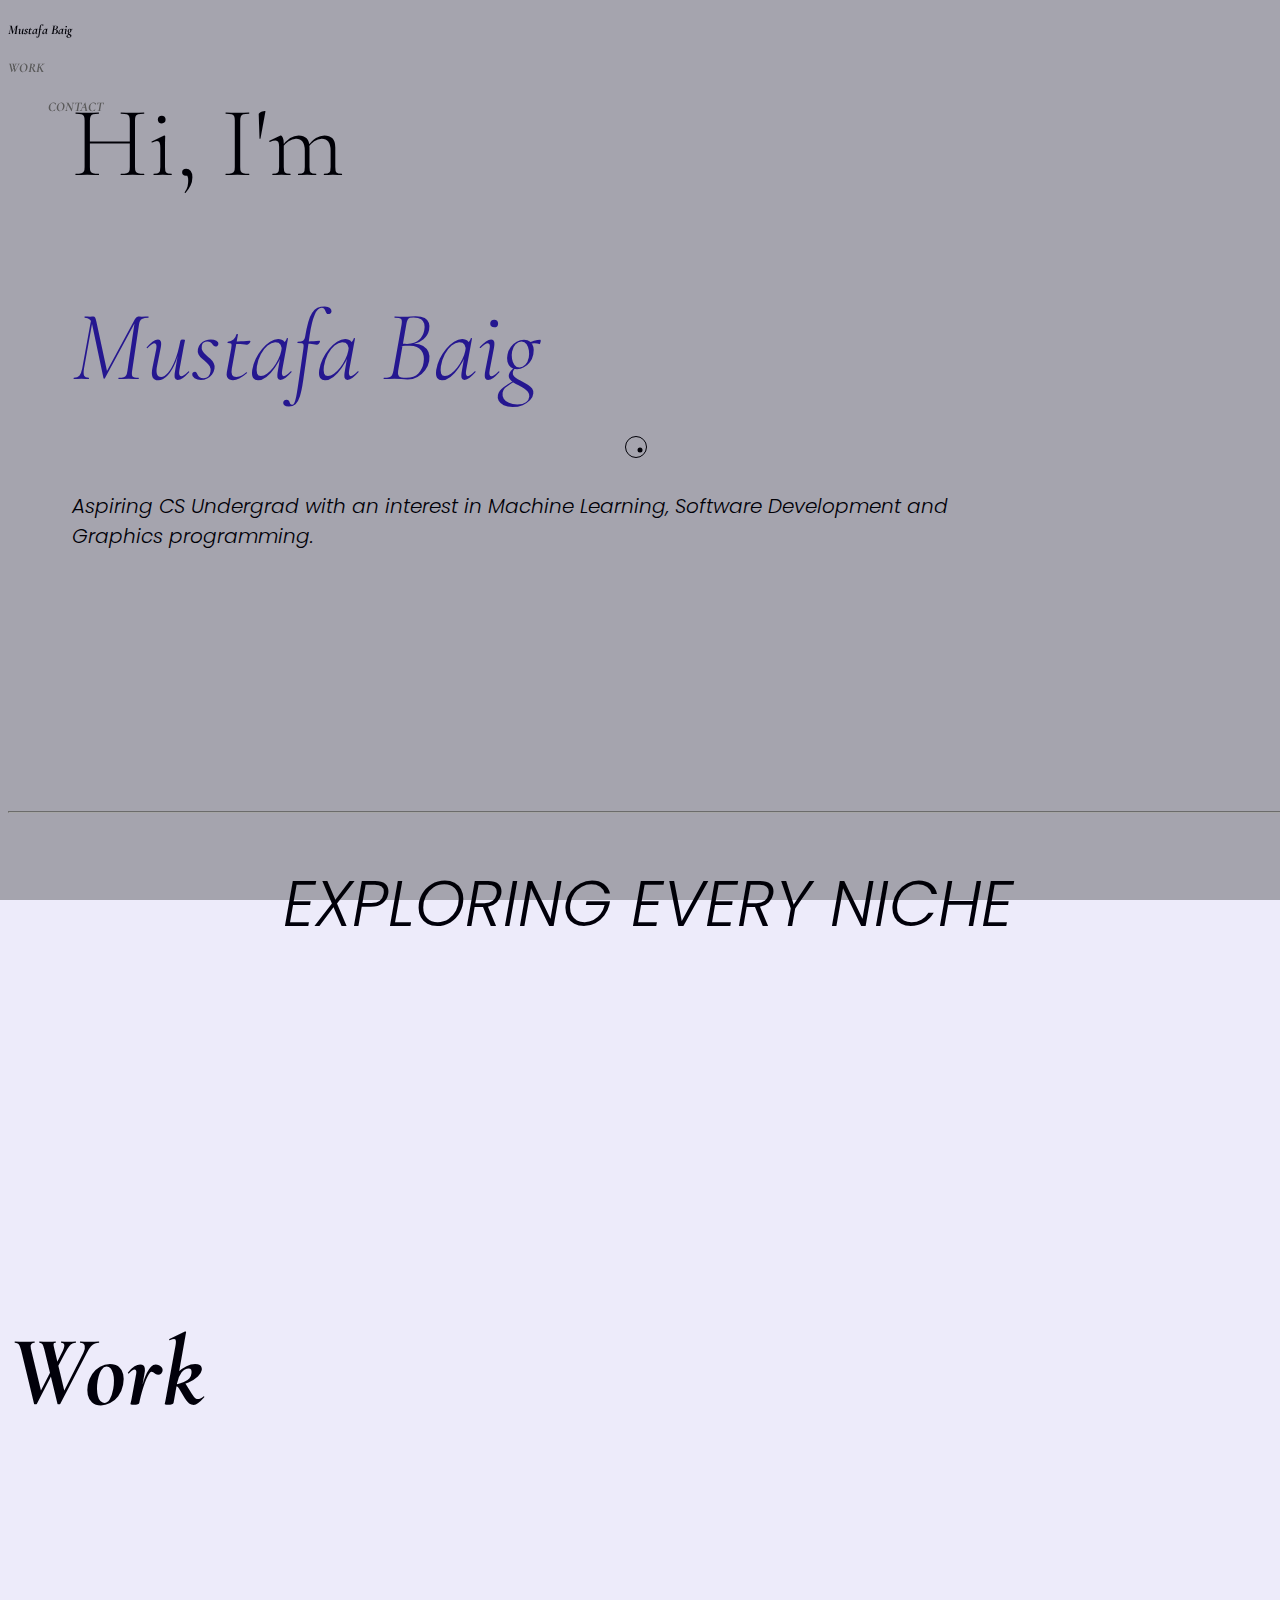
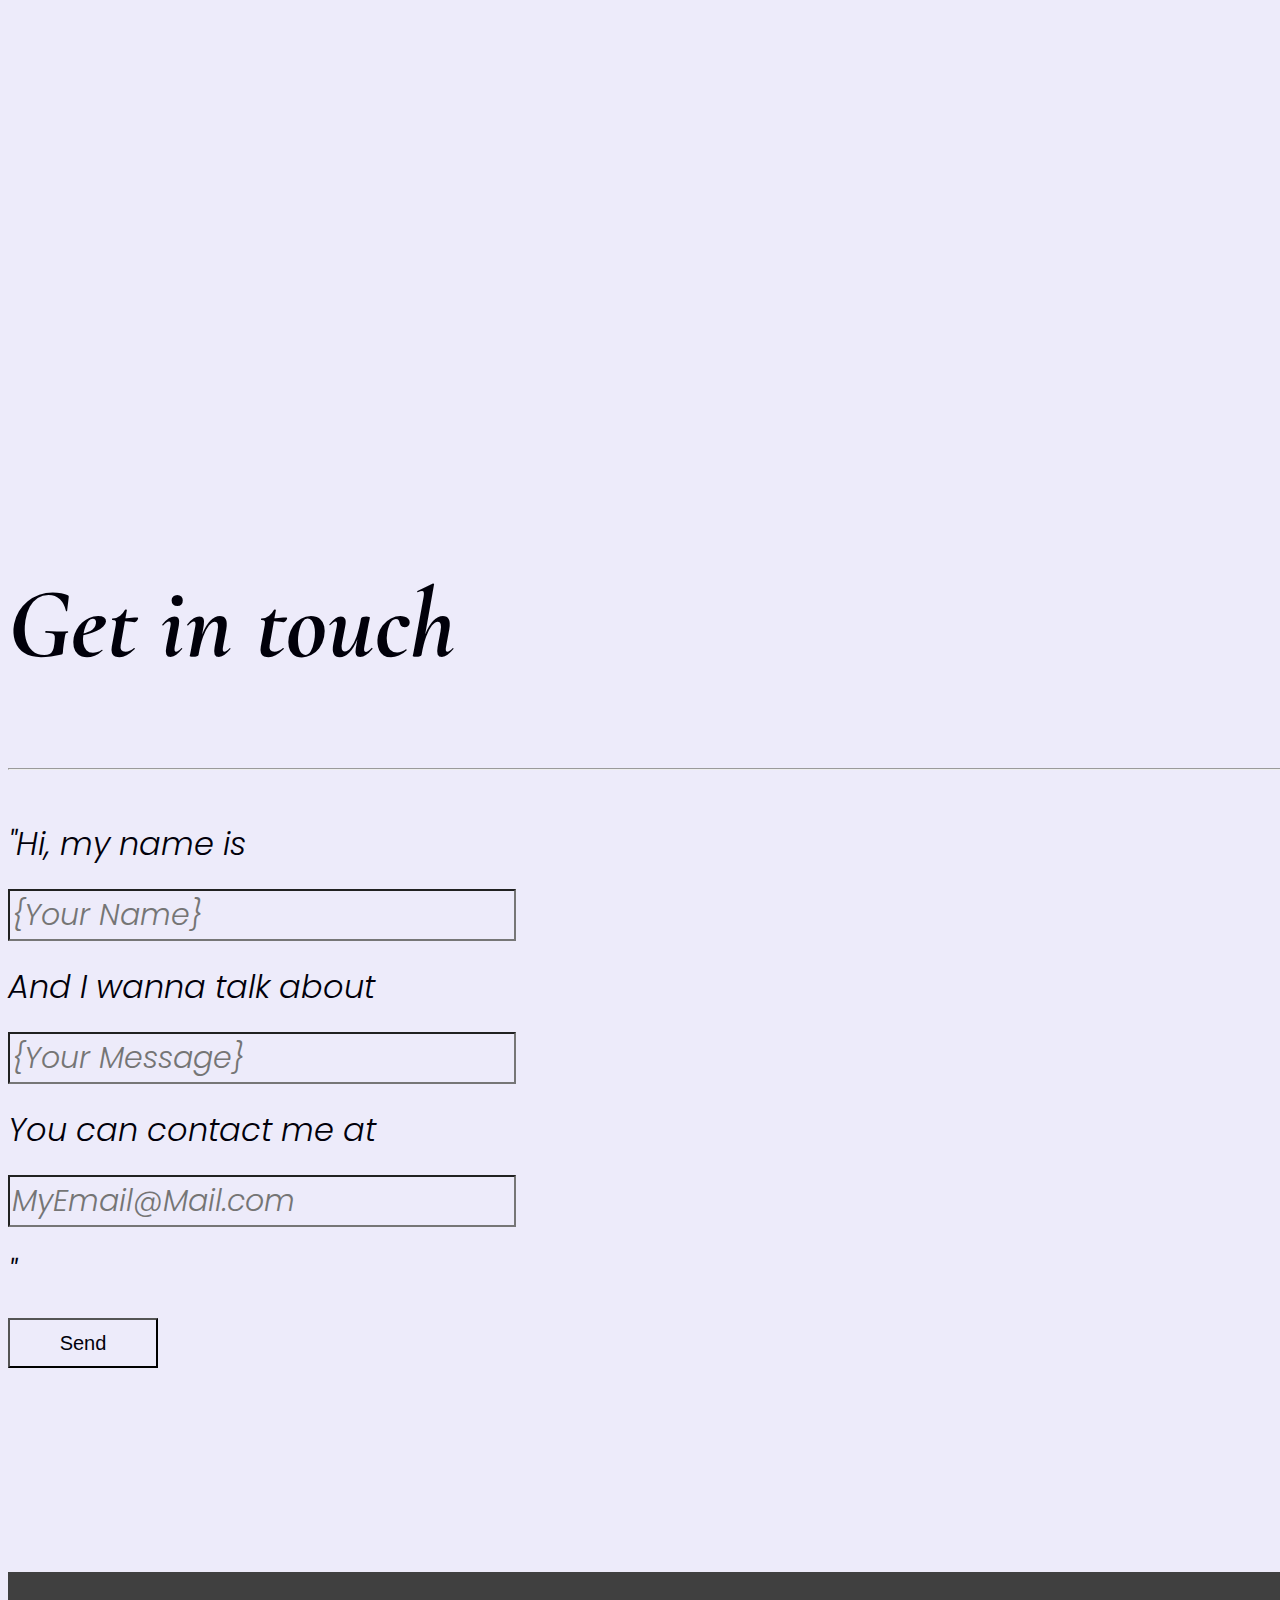
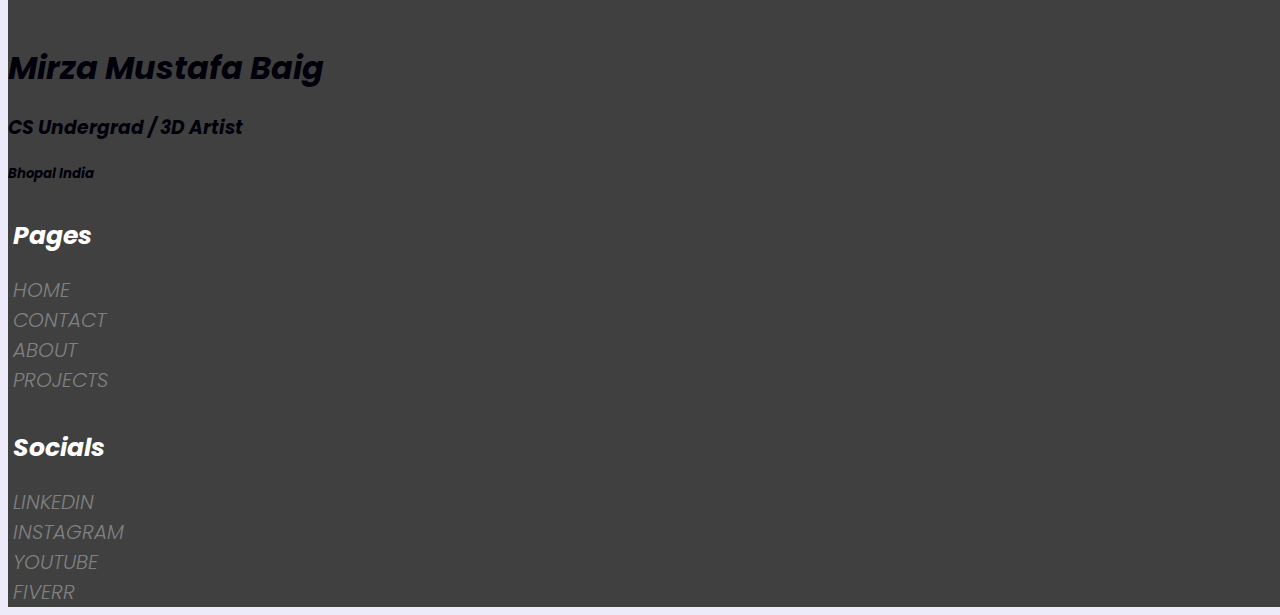
==== index.html @ abd80bc6 "Update index.html" ====
<!DOCTYPE html>
<html lang="en">

    <head>
        <meta name="viewport" content="width=device-width, initial-scale=1.0">
        <link rel="icon" type="image/x-icon" href="images/logo.png">

        <link href="https://cdn.jsdelivr.net/npm/bootstrap@5.2.3/dist/css/bootstrap.min.css" rel="stylesheet" integrity="sha384-rbsA2VBKQhggwzxH7pPCaAqO46MgnOM80zW1RWuH61DGLwZJEdK2Kadq2F9CUG65" crossorigin="anonymous">
        <script src="https://cdn.jsdelivr.net/npm/bootstrap@5.2.3/dist/js/bootstrap.bundle.min.js" integrity="sha384-kenU1KFdBIe4zVF0s0G1M5b4hcpxyD9F7jL+jjXkk+Q2h455rYXK/7HAuoJl+0I4" crossorigin="anonymous"></script>
        <link href="styles.css" rel="stylesheet">
        <script defer src="anim.js"></script>
        <title>Mustafa Baig</title>
    </head>
    <body class="m-0 p-0 text-lite bg-darc" style="width:100vw; overflow-x: hidden; cursor:none;">


	<!--cursors-->
	<div class="cursor-dot-outline"></div>
	<div class="cursor-dot"></div>

        <!--Navbar-->
        <div class="navbar bg-darc m-0 p-0 border-bottom border-dark" style="height:7vh; width:100vw; position:fixed; top:0px; z-index:99;">
            <h5><a class="cormorant-garamond-bold-italic px-5 " href="#">Mustafa Baig</a></h5>

            <div class="d-flex" id="cnt-nav">
                <h5 class="cormorant-garamond-bold-italic"><a href="projects.html" style="color:gray !important;">WORK</a></h5>
                <h5 class="cormorant-garamond-bold-italic link" style="margin-left:40px;"><a href="contact.html" style="color:gray !important;">CONTACT</a></h5>
            </div>
        </div>


        <!--Hero Section of the homepage-->
        <section class="d-flex flex-row m-0 p-0">
            <!--First column of section-->
            <div class="d-flex flex-column justify-content-end pb-3" id="hero-div">

                <div class="d-flex p-0 m-0" id="name-div">
                    <h2 class="cormorant-garamond-light my-0 py-0">Hi, I'm</h2>
                    <h2 class="p-0 m-0"><a class="cormorant-garamond-light-italic my-0 py-0 text-prim blr" href="#about">Mustafa Baig</a></h2>
                </div>

                <h4 class="poppins-light-italic lh-sm" style="font-size:20px; margin-top:10px;">Aspiring CS Undergrad with an interest in Machine Learning, Software Development and Graphics programming.</h4>
            </div>
        </section>



        <!--Tagline-->
        <hr class="m-0 p-0">
        <section class="py-5 m-0">
            <h1 class="text-lite poppins-light-italic" style="text-align:center; font-size:64px" id="about">EXPLORING EVERY NICHE</h1>
        </section>


        <!--About me-->
        <section class="d-flex justify-content-center hidden">
            <div style="width:75%;">
                <hr class="bg-darc my-5 p-0">

                <h4 class="text-lite poppins-light-italic lh-base">
		   I am a CS undergrad at LNCT-E with an interest in Machine Learning, Graphics programming, Software development and Game development. My hobbies include Programming, CGI, and The process of creation.
		</h4>

		<h4 class="text-lite poppins-light-italic lh-base my-5 snd-abt">
				  I stumbled across programming at a young age and have been intrigued by it ever since. This interest has shifted more towards 3D Graphics and Graphics Programming in the last 5 years, which makes me wanna explore even more niches related to CS. My goal is to learn as many specializations of computer science as I can, and to be good at all of them.
                </h4>

                <hr class="bg-darc my-5 p-0">
            </div>

        </section>

        <!--Projects-->
        <h2 class="mx-5 cormorant-garamond-bold-italic" style="margin-top:100px">Work</h2>
        <section class="d-flex flex-column align-items-center">
            <div class="proj">
                <div class="hidden">
                    <h1><a href="/projects/r1.html" class="poppins-light-italic">AXIS R1</a></h1>
                </div>

                <div class="hidden">
                    <h1><a class="poppins-light-italic">TAC ENGINE</a></h1>
                </div>

                <div class="hidden">
                    <h1><a href="/projects/interior.html" class="poppins-light-italic">INTERIOR RENDERS</a></h1>
                </div>

                <div class="hidden" style="border-bottom-style:solid;">
                    <h1><a class="poppins-light-italic">RAY TRACER</a></h1>
                </div>

            </div>
        </section>



        <!--Contact-->
        <h2 class="mx-5 cormorant-garamond-bold-italic" style="margin-top:200px" id="contact">Get in touch</h2>
        <hr>
        <section class="d-flex flex-row justify-content-center con" style="margin-top:50px; margin-bottom:50px">
            <form method="POST" id="form" class="d-flex flex-column cont" autocomplete="off">
                <input type="hidden" name="access_key" value="df2f6f27-cae0-47be-b6b1-13ada5014817">

                <div class="d-flex flex-row align-items-end">
                    <h1 class="poppins-light-italic">"Hi, my name is</h1>
                    <input type="text" name="name" style="font-size:30px; width:500px;" class="poppins-light-italic mx-2 my-1 border-0 px-1 bg-darc" placeholder="{Your Name}" required>
                </div>

                <div class="d-flex flex-row align-items-end">
                    <h1 class="poppins-light-italic">And I wanna talk about</h1>
                    <input name="message" placeholder="{Your Message}" style="font-size:30px; width:500px;" class="poppins-light-italic mx-2 my-1 border-0 px-1 bg-darc a-thing" required></input>
                </div>

                <div class="d-flex flex-row align-items-end">
                    <h1 class="poppins-light-italic">You can contact me at</h1>
                    <input name="email" style="font-size:30px; width:500px;" class="poppins-light-italic mx-2 my-1 border-0 px-1 bg-darc" placeholder="MyEmail@Mail.com" required>
                    <h1 class="poppins-light-italic">"</h1>
                </div>

                <!-- Honeypot Spam Protection -->
                <input type="checkbox" name="botcheck" class="hidden" style="display: none;">

                <!-- Custom Confirmation / Success Page -->
                <!--<input type="hidden" name="redirect" value="/index.html">-->

                <div class="d-flex flex-row-reverse sbt">
                    <button type="submit" style="width:150px; height:50px; font-size:20px;" class="my-1 rounded-pill bt">Send</button>
                </div>
                <div class="d-flex flex-row justify-content-center">
                    <div id="result" class="d-flex flex-row justify-content-center poppins-light-italic bg-lite text-darc rounded-pill" style="font-size:32px; width:450px; display:none !important;">Hi!</div>
                </div>
            </form>
        </section>



        <script>
        const form = document.getElementById('form');
        const result = document.getElementById('result');

        form.addEventListener('submit', function(e) {
          e.preventDefault();
          const formData = new FormData(form);
          const object = Object.fromEntries(formData);
          const json = JSON.stringify(object);
          result.style.display="inline";
          result.innerHTML = "Please wait..."

            fetch('https://api.web3forms.com/submit', {
                    method: 'POST',
                    headers: {
                        'Content-Type': 'application/json',
                        'Accept': 'application/json'
                    },
                    body: json
                })
                .then(async (response) => {
                    let json = await response.json();
                    if (response.status == 200) {
                        result.innerHTML = "Sent!";
                    } else {
                        console.log(response);
                        result.innerHTML = json.message;
                    }
                })
                .catch(error => {
                    console.log(error);
                    result.innerHTML = "Something went wrong!";
                })
                .then(function() {
                    form.reset();
                    setTimeout(() => {
                        result.style.setProperty("display", "none", "important");
                    }, 3000);
                });
        });
        </script>



        <svg>
            <filter id="grain1">
                <feTurbulence
                    type="fractalNoise"
                    baseFrequency="0.9"
                    numOctaves="10"
                    seed="1"
                />
                <feColorMatrix
                    type="saturate"
                    values="0"
                />
            </filter>
            <filter id="grain2">
                <feTurbulence
                    type="fractalNoise"
                    baseFrequency="0.9"
                    numOctaves="10"
                    seed="2"
                />
                <feColorMatrix
                    type="saturate"
                    values="0"
                />
            </filter>
            <filter id="grain3">
                <feTurbulence
                    type="fractalNoise"
                    baseFrequency="0.9"
                    numOctaves="10"
                    seed="3"
                />
                <feColorMatrix
                    type="saturate"
                    values="0"
                />
            </filter>

        </svg>



<!-- Default Statcounter code for Portfolio
	https://mustufa-baig.github.io -->
	<script type="text/javascript">
	var sc_project=12952419; 
	var sc_invisible=1; 
	var sc_security="d4e24f12"; 
	</script>
	<script type="text/javascript"
	src="https://www.statcounter.com/counter/counter.js"
	async></script>
	<noscript><div class="statcounter"><a title="Web Analytics"
	href="https://statcounter.com/" target="_blank"><img
	class="statcounter"
	src="https://c.statcounter.com/12952419/0/d4e24f12/1/"
	alt="Web Analytics"
	referrerPolicy="no-referrer-when-downgrade"></a></div></noscript>
	<!-- End of Statcounter Code -->


	    
    <!--footer-->
    <section style="padding-top:50px; background-color:#404040" class="poppins-light-italic d-flex flex-row justify-content-evenly foot">
        <div style="width:45%" class="text-lite">
            <h1>Mirza Mustafa Baig</h1>
            <h3>CS Undergrad / 3D Artist</h3>
            <h5>Bhopal India</h5>
        </div>


        <div style="margin-bottom:30px">
            <h4>Pages</h4>
            <a href="#">HOME</a>
            <a href="contact.html">CONTACT</a>
            <a href="#about">ABOUT</a>
            <a href="projects.html">PROJECTS</a>
        </div>

        <div>
            <h4>Socials</h4>
            <a href="https://www.linkedin.com/in/mustafa-baig-">LINKEDIN</a>
            <a href="https://www.instagram.com/mustufa.baig_">INSTAGRAM</a>
            <a href="https://www.youtube.com/@mustufa_baig">YOUTUBE</a>
            <a href="https://www.fiverr.com/mustufa_baig">FIVERR</a>
        </div>

    </section>


    </body>
</html>
---- styles.css ----
@import url('https://fonts.googleapis.com/css2?family=Cormorant+Garamond:ital,wght@0,300;0,600;1,300;1,700&family=Poppins:ital,wght@1,300&display=swap');

:root {
    --lite: #01000A;
    --darc: #EDEBFA;
    --prim: #3622CE;
    --acent: #73AF18;
}



.cormorant-garamond-light {
    font-family: "Cormorant Garamond", serif;
    font-weight: 300;
    font-style: normal;
  }

.cormorant-garamond-light-italic {
    font-family: "Cormorant Garamond", serif;
    font-weight: 300;
    font-style: italic;
  }


.cormorant-garamond-semibold {
    font-family: "Cormorant Garamond", serif;
    font-weight: 600;
    font-style: normal;
}

.cormorant-garamond-bold-italic {
    font-family: "Cormorant Garamond", serif;
    font-weight: 700;
    font-style: italic;
}

.poppins-light-italic {
    font-family: "Poppins", sans-serif;
    font-weight: 300;
    font-style: italic;
}

.foot>div>h4{
    font-size:25px;
    color:white;
    padding-left:5px;
    margin-bottom:20px;
}

.foot>div>a{
    font-size:20px;
    color:gray;
    padding-left:5px;
}
.foot>div>a:hover{
    color:white;
}


.proj{
    width:100%;
}
.proj>div{
    border-top-style:solid;
    border-width:1px;
    border-color:gray;
}

.proj>div>h1>a{
    color:gray;
    padding: 10px 0;
    margin:0;
    width:50vw;

    transform: translateX(100px);
    filter: blur(1px);
    transition:all 0.25s;
}

.proj>div>h1>a:hover{
    color:var(--lite);
    filter: blur(0);
    transform: translateX(150px);
}

.cursor-dot,
.cursor-dot-outline {
    pointer-events: none;
    position: absolute;
    top: 50%;
    left: 50%;
    border-radius: 50%;
    opacity: 0;
    transform: translate(-50%, -50%);
    transition: opacity 0.1s ease-in-out,
                transform 0.1s ease-in-out;

    z-index:999;
}

.cursor-dot {
    width: 5px;
    height: 5px;
    background-color: var(--lite);
}

.cursor-dot-outline {
    width: 20px;
    height: 20px;
    border: 1px solid var(--lite);
}

.text-acent{
    color:var(--acent);
}
.text-prim{
    color:var(--prim);
}
.text-lite{
    color:var(--lite);
}
.text-darc{
    color:var(--darc);
}
.bg-acent{
    background-color:var(--acent);
}
.bg-lite{
    background-color:var(--lite);
}
.bg-darc{
    background-color:var(--darc);
}



::-webkit-scrollbar {
    width: 7px;
}

::-webkit-scrollbar-track {
    box-shadow: inset 0 0 2px gray;
    border-radius: 7px;
}


::-webkit-scrollbar-thumb {
    background: gray;
    border-radius: 7px;
}

input,button{
    cursor:none !important;
}

.bt{
    background-color:var(--darc);
    color:var(--lite);
    transition: all 0.5s;
}
.bt:hover{
    background-color:var(--prim);
    color:var(--darc);
}

input{
    color:var(--prim);
    overflow:visible;
}

@keyframes grainy {
    0% {
        filter: url(#grain1);
    }
    20% {
        filter: url(#grain2);
    }
    40% {
        filter: url(#grain3);
    }
    60% {
        filter: url(#grain2);
    }
    80% {
        filter: url(#grain3);
    }
    100% {
        filter: url(#grain1);
    }
}


body::before,
body::after{
    position:fixed;
    left:0;
    top:0;
    content:'';
    width:100%;
    height:100%;
    z-index:1000;
    pointer-events:none;

    opacity:30%;
}
body::before{
    background:#000000;
    animation:grainy 1s infinite;
}

#hero-div{
    padding-left:5%;
    width:70vw;
    height:80vh;
}

#cnt-nav{
    padding-right:80px;
}

.blr{
    filter:blur(5px);
    transition: all 2s;
}


.hidden{
    opacity:0;
    filter:blur(2px);
    transform:translateY(100px);
    transition: all 1.5s;
}
.show{
    opacity:1;
    filter:blur(0);
    transform:translateY(0);
}

.work>div{
    display:flex;
    flex-direction:row;
    justify-content:space-evenly;
    margin-top:50px;
}

.work>div>div{
    width:500px;
}

.work>div>div>div{
    background-color:black;
    border-radius:27px;
    overflow:hidden;

    border:2px solid black;

    width:500px;
    height:375px;
}

.work>div>div>div>a>img{
    width:500px;
    height:375px;
    object-fit:cover;
    border-radius:25px;

    cursor:none !important;

    transition: all 0.3s;
    mask-image: linear-gradient(to bottom, rgba(0,0,0,1) 0%,rgba(0,0,0,1) 75%,rgba(0,0,0,0.8) 90%,rgba(0,0,0,0.5) 100%);
   -webkit-mask-image: linear-gradient(to bottom, rgba(0,0,0,1) 0%,rgba(0,0,0,1) 75%,rgba(0,0,0,0.8) 90%,rgba(0,0,0,0.5) 100%);
}

.work>div>div>div>a>img:hover{
    transform: scale(1.1);
}


.work>div>div>h1{
    font-family: "Poppins", sans-serif;
    font-weight: 600;
    font-style: italic;

    color:white;
    position: relative;
    top: -55px;
    left: 30px;
}


.work>div>div>h4{
    font-family: "Poppins", sans-serif;
    font-weight: 500;
    font-style: italic;
    font-size:18px;

    color:var(--lite);
    position: relative;
    top: -50px;
    left: 10px;
}



.contect{
    margin-left:40px;
}

.navbar{
    dispay:flex;
    flex-direction:row;
    align-items:center;
    justify-content:space-between;
}

a{
    text-decoration:none;
    display: block;
    position: relative;
    cursor:none !important;
}

h5>a:link, h5>a:visited, h5>a:link:active, h5>a:visited:active{
    color: var(--lite);
    cursor: none;
}

h2>a:link, h2>a:visited, h2>a:link:active, h2>a:visited:active{
    color: var(--prim);
    cursor: none;
}

h2{
    font-size:100px;
}
#name-div>h2{
    padding-right:10px;
}


@media only screen and (max-width: 320px) {
    #cnt-nav{
        display:none !important;
    }
}

@media only screen and (max-width: 350px) {
    .cont>div>input{
        font-size:18px !important;
        width:320px !important;
        padding:0px !important;
        margin:0px !important;
    }
}

@media only screen and (min-width: 351px) and (max-width: 450px) {
    .cont>div>input{
        font-size:18px !important;
        width:320px !important;
        padding:0px !important;
        margin:10px !important;
    }
}


@media only screen and (max-width: 450px) {

    #name-div{
        flex-direction:column !important;
    }

    .con{
        padding:0px !important;
        margin:0px !important;
    }

    #contact{
        margin-right:0px !important;
        margin-left:10px !important;
    }

    #about{
        font-size:32px !important;
    }

    .work>div{
        flex-direction:column !important;
        align-items:center;
    }

    .work>div>div>h1{
        top: -50px !important;
        left: 25px !important;
        font-size:24px !important;
    }


    .work>div>div>h4{
        font-size:18px !important;
        top: -30px !important;
    }


    .contect{
        margin-left:20px;
        margin-right:10px;
    }

    .navbar>h5>a{
        padding-left:7px !important;
        padding-right:5px !important;
    }

    .navbar>div{
        padding:0 !important;
        margin-right:20px !important;
    }

    .work{
        align-items:center !important;
        justify-content:center !important;
    }

    .work>div>div{
        width:300px !important;
    }

    .work>div{
        width:300px !important;
    }

    .work>div>div>div{
        width:300px !important;
        height:225px !important;
    }

    .work>div>div>div>a>img{
        width:300px !important;
        height:225px !important;
    }

    .work>div>div>h1{
        top: -50px;
        left: 25px;
        font-size:24px;
    }


    .work>div>div>h4{
        font-size:20px;
        top: -30px;
    }

    .mail-name{
        font-size:24px !important;
    }

    .whatsapp-no{
        font-size:18px !important;
    }
    .centred{
        margin-left:auto !important;
        margin-right:auto !important;
    }

    .foot{
        flex-direction:column !important;
        align-items:center !important;
    }
    .foot>div{
        display:flex;
        flex-direction:column;
        align-items:center;
        width:auto !important;
        margin-bottom:30px !important;
    }

}
@media only screen and (max-width: 600px) {

    .sbt{
        justify-content:left !important;
        padding-left:10px;
        margin-top:20px;
    }
    .con{
        padding-left:25px;
        justify-content:left !important;
    }
}

@media only screen and (min-width:451px) and (max-width: 625px) {
    .work>div>div{
        width:400px;
    }

    .mail-name{
        font-size:32px !important;
    }
    .whatsapp-no{
        font-size:24px !important;
    }

    #name-div{
        flex-direction:column !important;
    }
    .work>div{
        flex-direction:column !important;
        align-items:center;
    }

    .work>div>div>div{
        width:400px !important;
        height:300px !important;
    }

    .work>div>div>div>a>img{
        width:400px !important;
        height:300px !important;
    }

    .work>div>div>h1{
        top: -50px !important;
        left: 25px !important;
        font-size:24px !important;
    }


    .work>div>div>h4{
        font-size:18px !important;
        top: -30px !important;
    }

}

@media only screen and (max-width: 665px) {
    .foot>div>h3{
        font-size:18px;
    }
    .foot>div>h1{
        font-size:28px;
    }

}

@media only screen and (max-width: 800px) {

    .cont>div>h1{
        display:none;
    }


}

@media only screen and (max-width: 865px) {
    .snd-abt{
    	display:none;
    }
    .description{
        flex-direction:column !important;
    }
    .description>div{
        margin-left:20px !important;
        margin-top:25px !important;
        width:fit-content !important;
    }
    .proj-name{
        margin-left:auto !important;
        margin-right:auto !important;
    }
    .extra-des{
        display:none !important;
    }
}
@media only screen and (min-width: 626px) and (max-width: 865px) {
    #name-div{
        flex-direction:column;
    }

    .mail-name{
        font-size:48px !important;
    }

    #name-div>h2{
        padding:0;
        margin:0;
    }

    #cnt-nav{
        padding-right:40px;
    }

    h2{
        font-size:64px !important;
    }


    .work>div>div{
        width:300px !important;
    }


    .work>div>div>div{
        width:300px !important;
        height:225px !important;
    }

    .work>div>div>div>a>img{
        width:300px !important;
        height:225px !important;
    }

    .work>div>div>h1{
        top: -50px;
        left: 25px;
        font-size:24px;
    }


    .work>div>div>h4{
        font-size:18px;
        top: -30px;
    }

}

@media only screen and (max-width: 1000px) {
    #hero-div{
        min-width:80%;
    }
    input{
        width:400px !important;
        margin-bottom:50px !important;
    }
    .cont>div>h1,input{
        font-size:24px !important;
    }
}

@media only screen and (max-width: 1260px) {
    #hero-div{
        width:70%;
    }
    h2{
        font-size:75px;
    }

    .work>div>div{
        width:400px;
    }


    .work>div>div>div{
        width:400px;
        height:300px;
    }

    .work>div>div>div>a>img{
        width:400px;
        height:300px;
    }
}
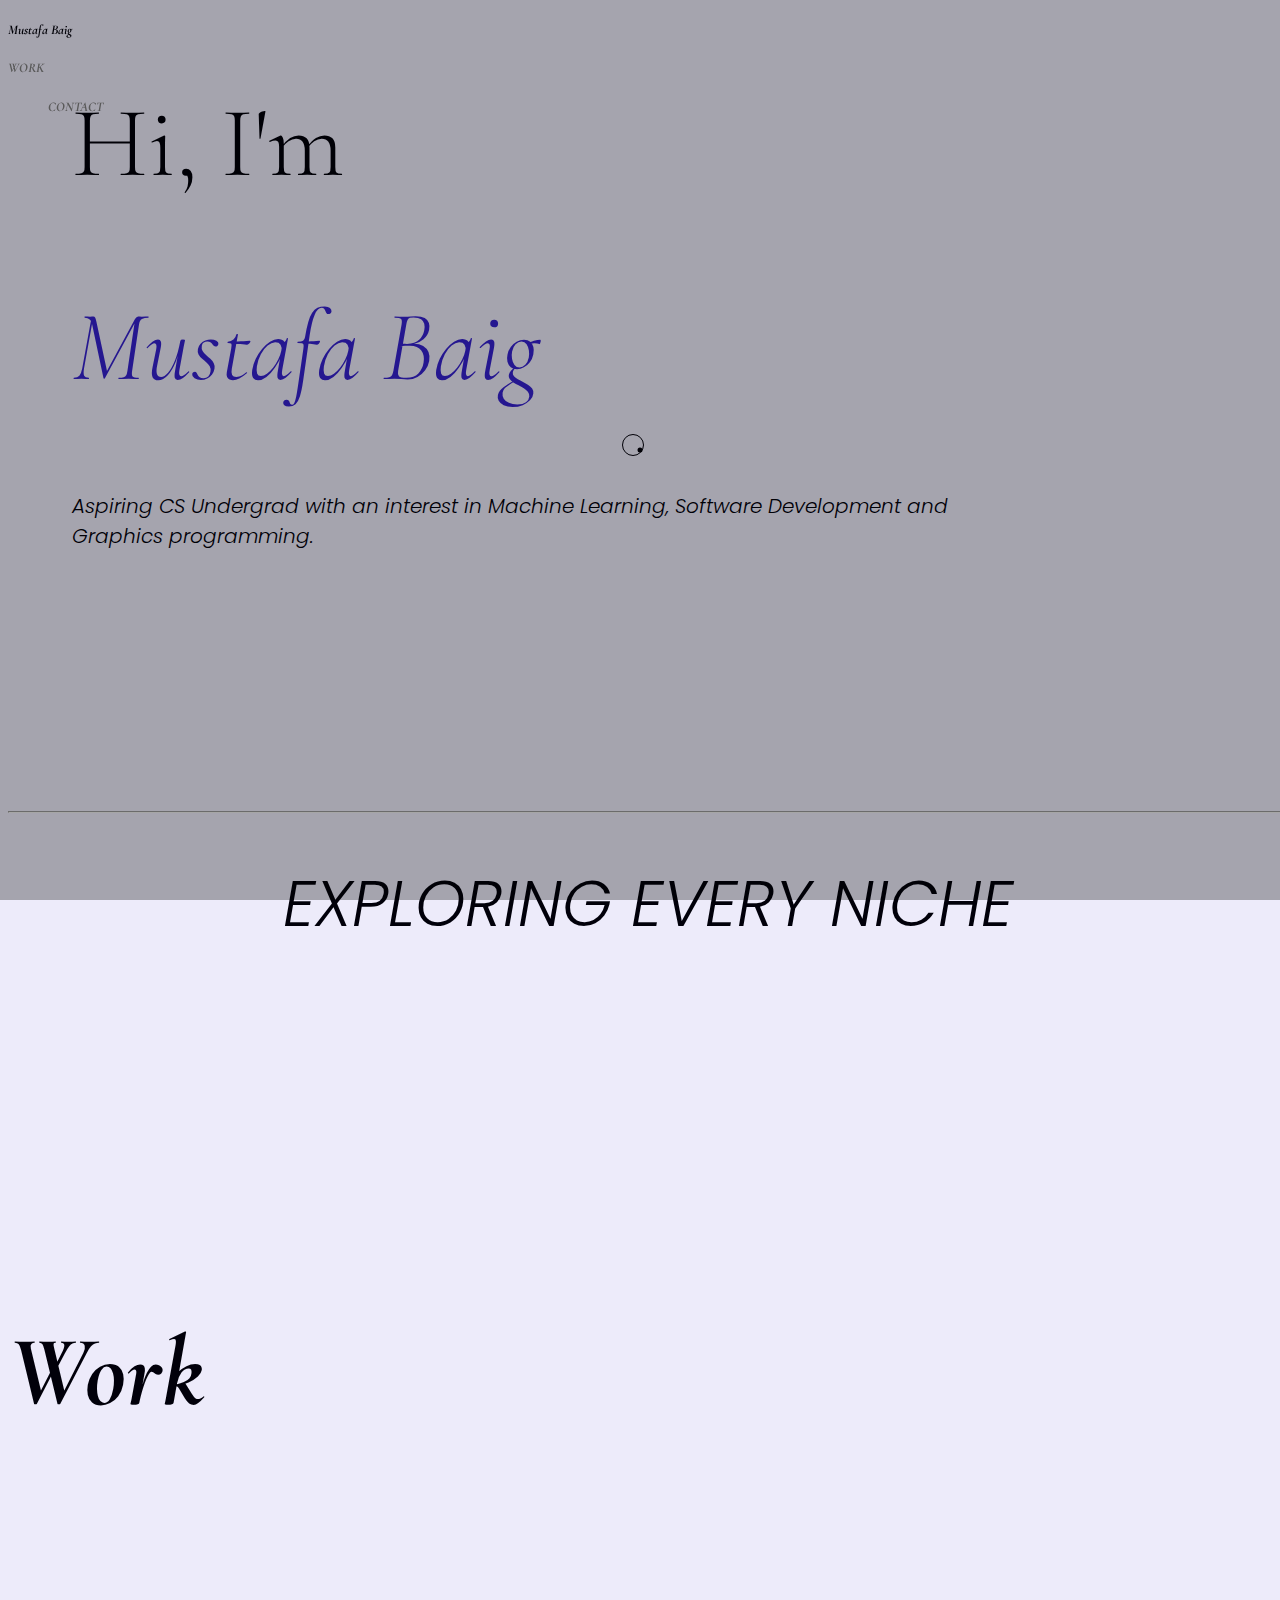
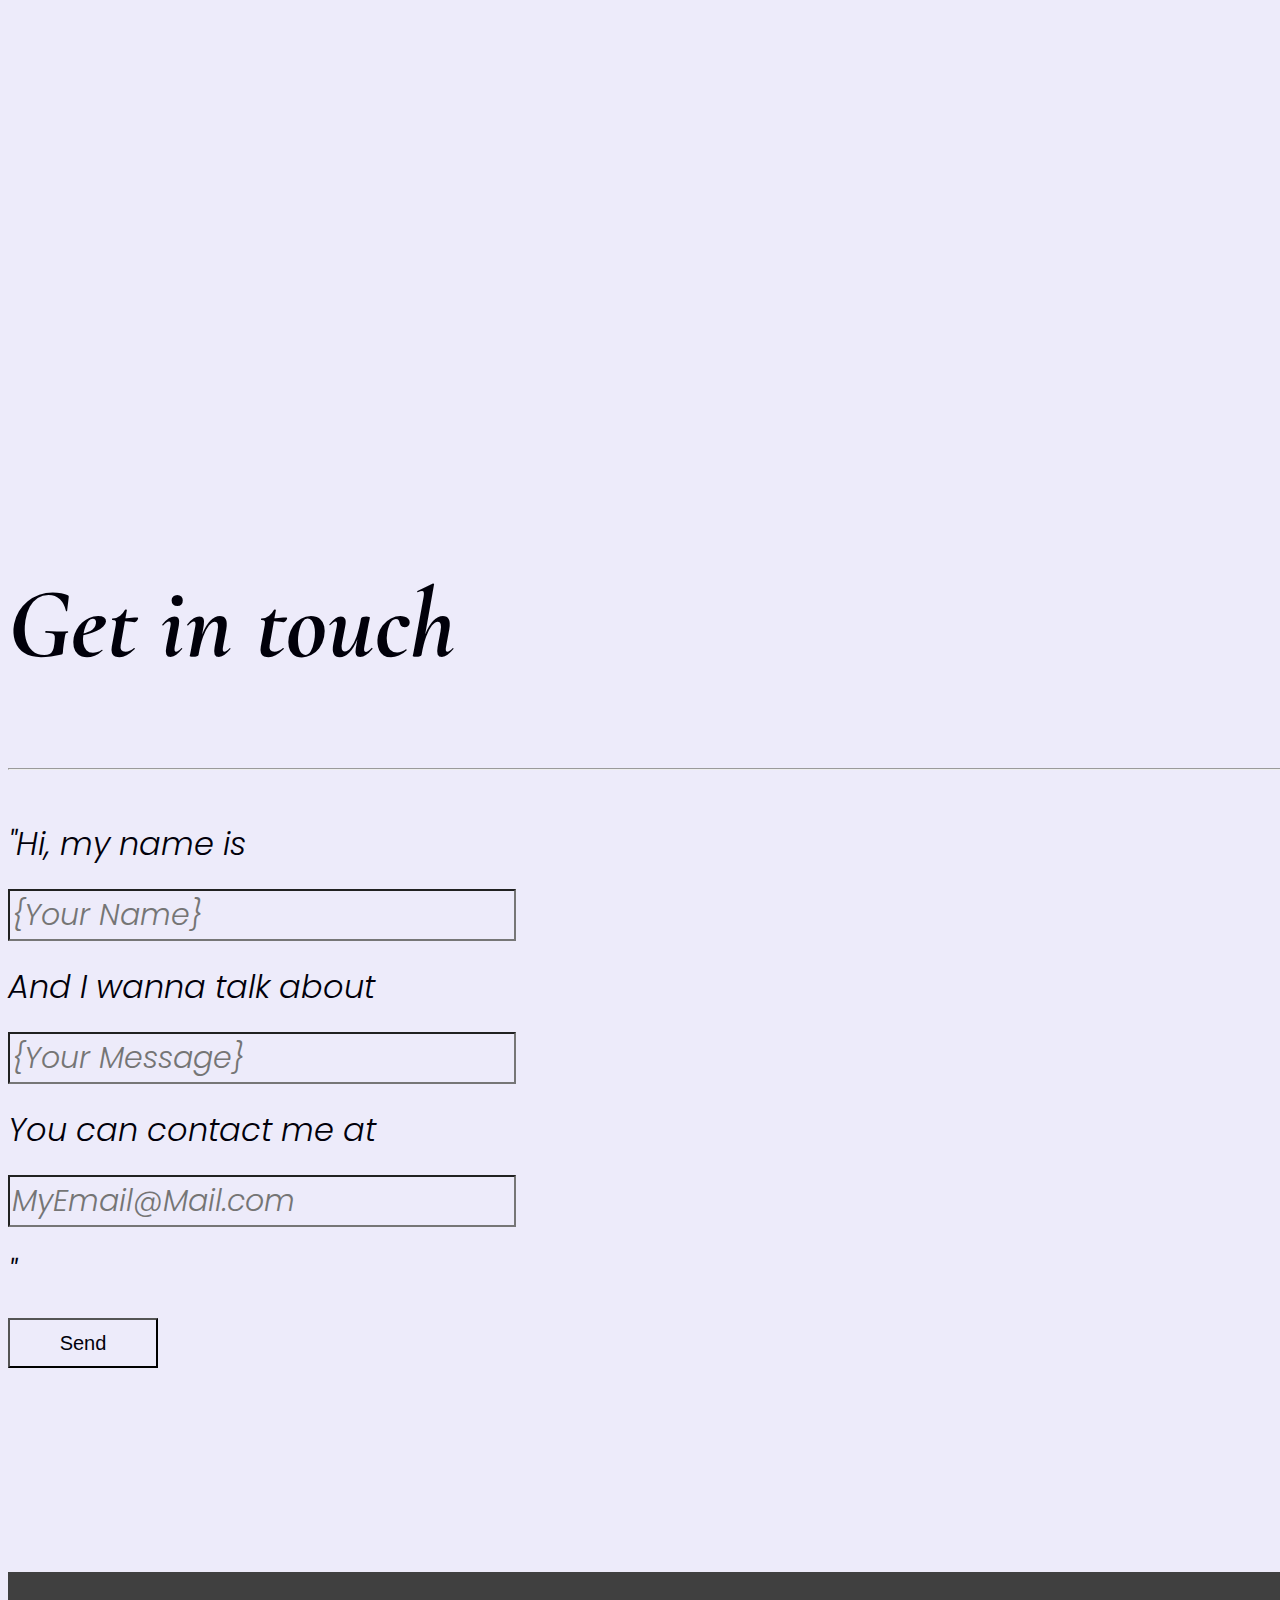
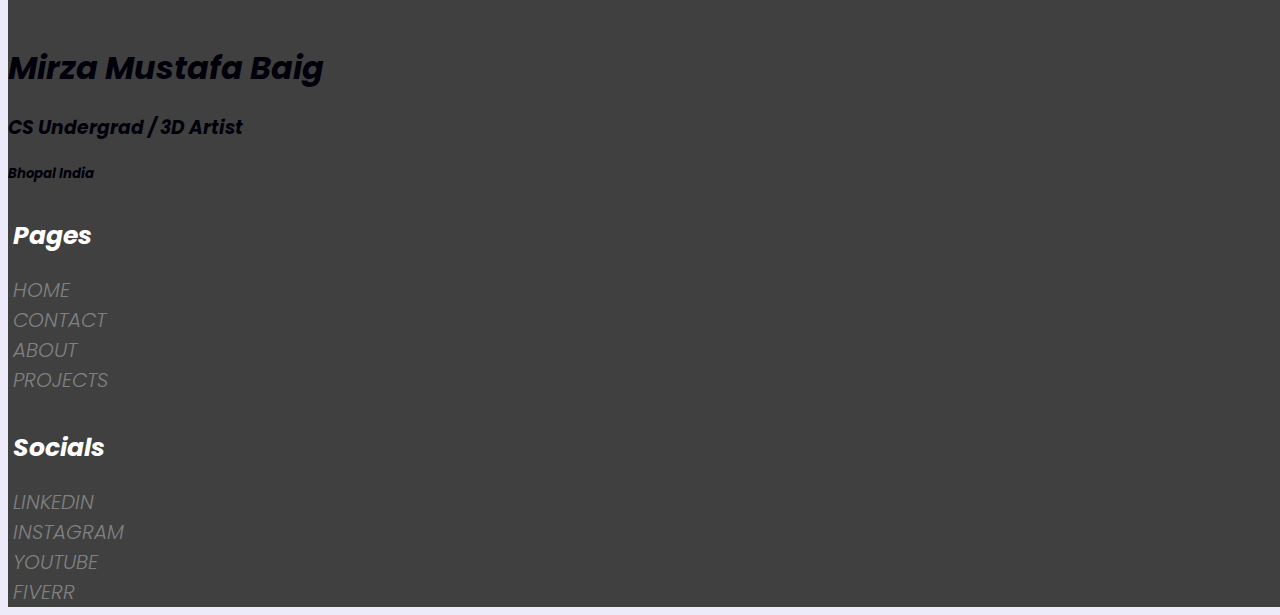
==== commit 1d1dc7ee: "Add files via upload" ====
--- a/index.html
+++ b/index.html
@@ -3,7 +3,7 @@
 
     <head>
         <meta name="viewport" content="width=device-width, initial-scale=1.0">
-        <link rel="icon" type="image/x-icon" href="images/logo.png">
+        <link rel="icon" type="image/x-icon" href="/images/logo.png">
 
         <link href="https://cdn.jsdelivr.net/npm/bootstrap@5.2.3/dist/css/bootstrap.min.css" rel="stylesheet" integrity="sha384-rbsA2VBKQhggwzxH7pPCaAqO46MgnOM80zW1RWuH61DGLwZJEdK2Kadq2F9CUG65" crossorigin="anonymous">
         <script src="https://cdn.jsdelivr.net/npm/bootstrap@5.2.3/dist/js/bootstrap.bundle.min.js" integrity="sha384-kenU1KFdBIe4zVF0s0G1M5b4hcpxyD9F7jL+jjXkk+Q2h455rYXK/7HAuoJl+0I4" crossorigin="anonymous"></script>
@@ -221,26 +221,6 @@
 
 
 
-<!-- Default Statcounter code for Portfolio
-	https://mustufa-baig.github.io -->
-	<script type="text/javascript">
-	var sc_project=12952419; 
-	var sc_invisible=1; 
-	var sc_security="d4e24f12"; 
-	</script>
-	<script type="text/javascript"
-	src="https://www.statcounter.com/counter/counter.js"
-	async></script>
-	<noscript><div class="statcounter"><a title="Web Analytics"
-	href="https://statcounter.com/" target="_blank"><img
-	class="statcounter"
-	src="https://c.statcounter.com/12952419/0/d4e24f12/1/"
-	alt="Web Analytics"
-	referrerPolicy="no-referrer-when-downgrade"></a></div></noscript>
-	<!-- End of Statcounter Code -->
-
-
-	    
     <!--footer-->
     <section style="padding-top:50px; background-color:#404040" class="poppins-light-italic d-flex flex-row justify-content-evenly foot">
         <div style="width:45%" class="text-lite">
--- a/styles.css
+++ b/styles.css
@@ -313,6 +313,71 @@
     justify-content:space-between;
 }
 
+.catalog>div>div>h4{
+    position: absolute;
+    bottom: 50px;
+    left: 20px;
+
+    font-family: "Poppins", sans-serif;
+    font-weight: 800;
+    font-style: italic;
+    font-size:24px;
+}
+
+.catalog>div>div>h1{
+    position: absolute;
+    bottom: 20px;
+    left: 25px;
+
+    font-family: "Poppins", sans-serif;
+    font-weight: 500;
+    font-style: italic;
+    font-size:18px;
+}
+
+.catalog>div>div{
+    border:2px solid black;
+    border-radius:27px;
+    overflow:hidden;
+
+    background-color:black;
+
+    display: inline-block;
+    position: relative;
+
+
+    margin-top:20px;
+    padding:0;
+
+    color:transparent;
+    transition: all 0.5s;
+}
+
+.catalog>div>div>img,video{
+    border-radius:25px;
+    object-fit:cover;
+    width:45vw;
+    margin:0;
+
+    transition: all 0.5s;
+}
+.catalog>div>div>img{
+    height:auto;
+    display: block;
+}
+.catalog>div>div>video{
+    height:calc(45vw*0.75);
+}
+
+.catalog>div>div>img:hover,video:hover{
+    opacity:0.35;
+}
+
+.catalog>div>div:hover{
+    color:white;
+}
+
+
 a{
     text-decoration:none;
     display: block;
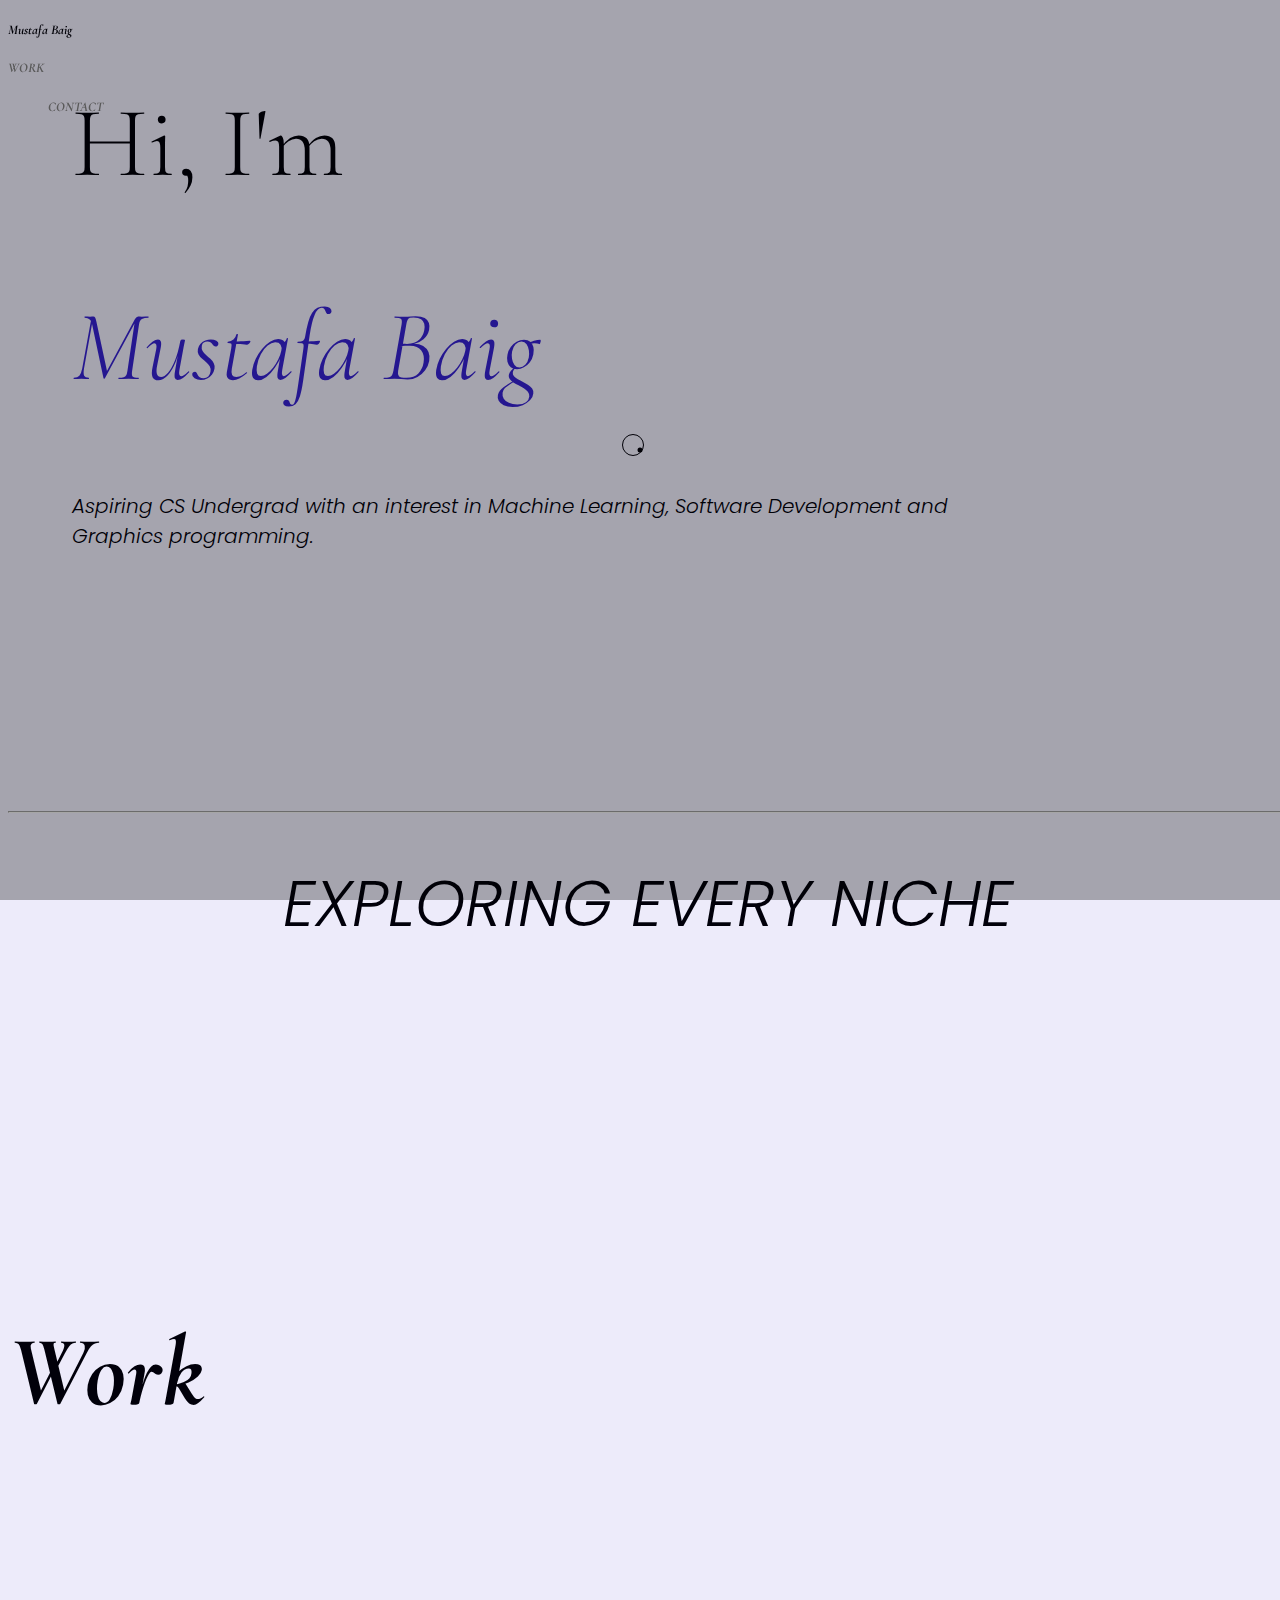
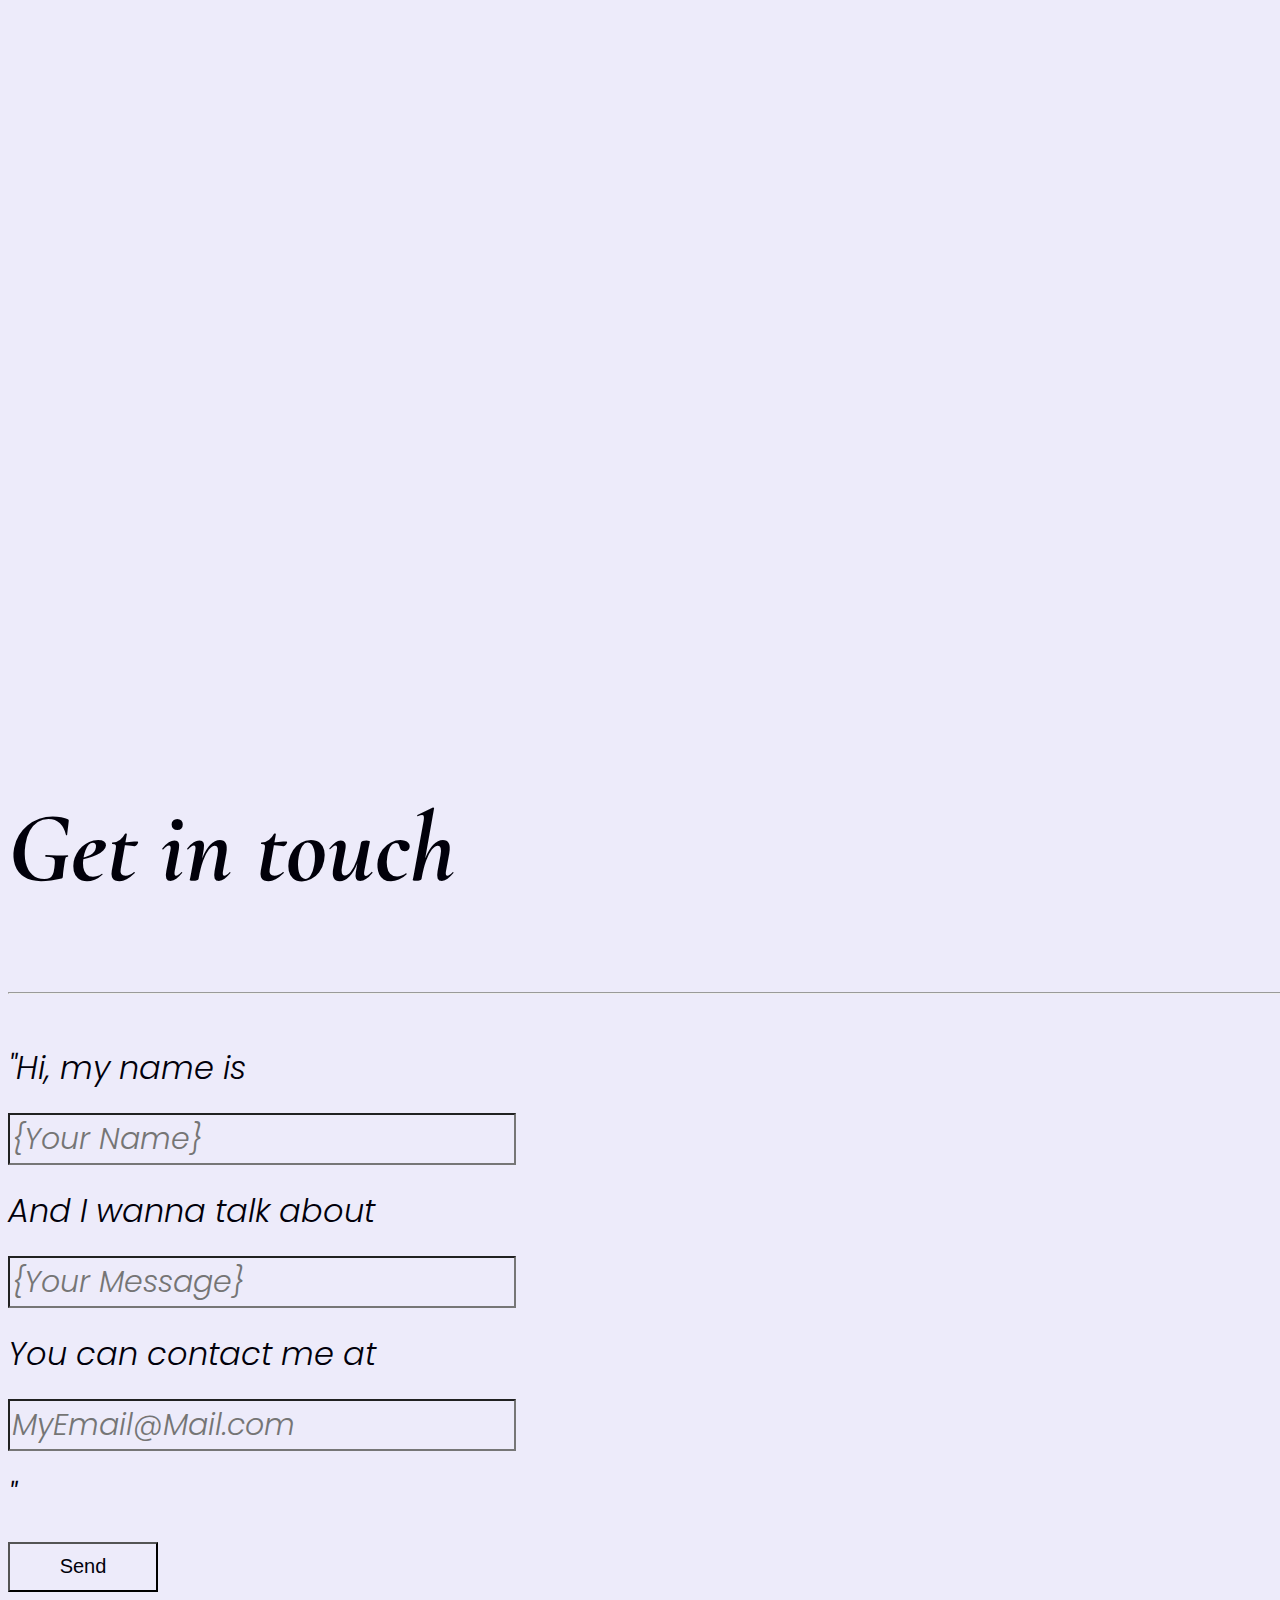
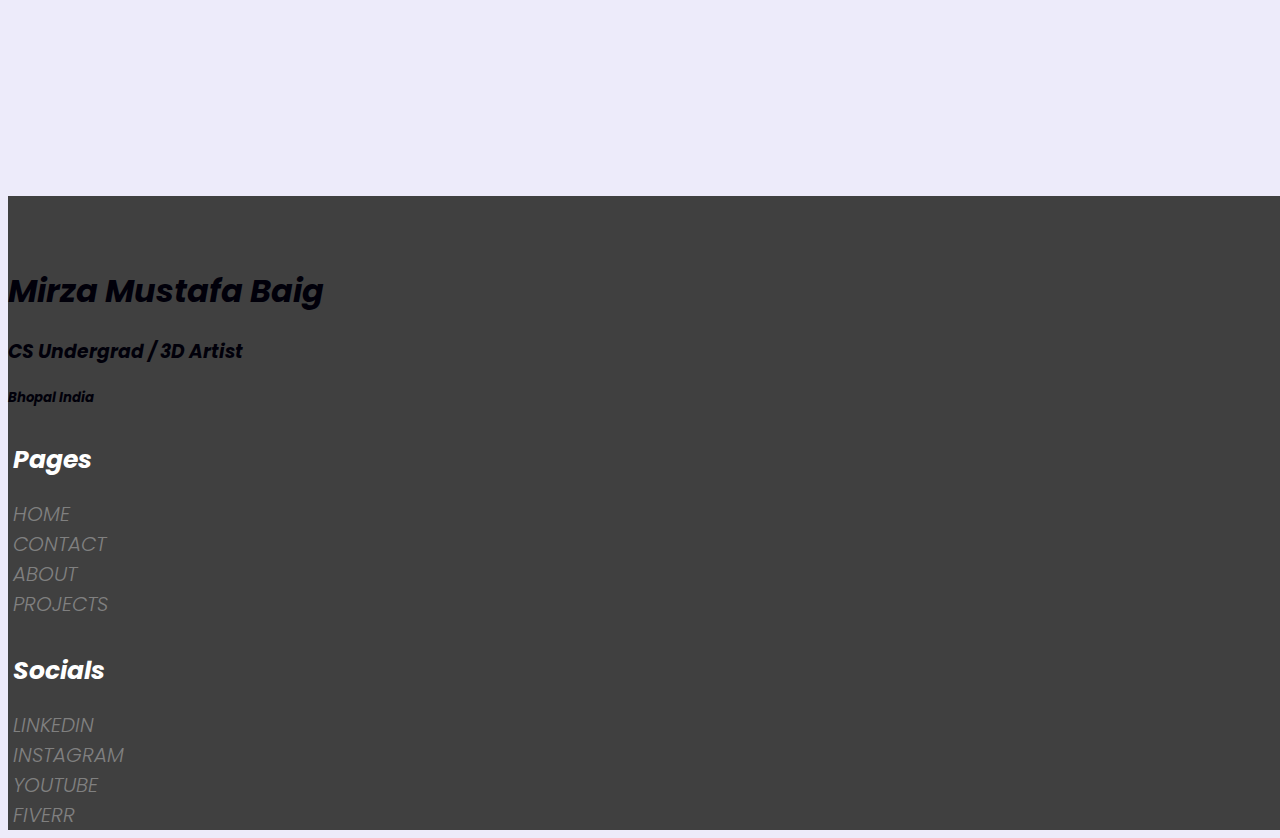
==== commit 72ba6d13: "Add files via upload" ====
--- a/index.html
+++ b/index.html
@@ -79,16 +79,26 @@
                 </div>
 
                 <div class="hidden">
-                    <h1><a class="poppins-light-italic">TAC ENGINE</a></h1>
+                    <h1><a href="/projects/coding.html" class="poppins-light-italic">RAY TRACER</a></h1>
                 </div>
 
                 <div class="hidden">
                     <h1><a href="/projects/interior.html" class="poppins-light-italic">INTERIOR RENDERS</a></h1>
                 </div>
 
+                <div class="hidden">
+                    <h1><a href="/projects/coding.html#tac-engine" class="poppins-light-italic">TAC ENGINE</a></h1>
+                </div>
+
+                <div class="hidden">
+                    <h1><a href="/projects/sequence.html" class="poppins-light-italic">Sequence Parkour</a></h1>
+                </div>
+
                 <div class="hidden" style="border-bottom-style:solid;">
-                    <h1><a class="poppins-light-italic">RAY TRACER</a></h1>
-                </div>
+                    <h1><a href="/projects.html" class="poppins-light-italic">View More</a></h1>
+                </div>
+
+
 
             </div>
         </section>
--- a/styles.css
+++ b/styles.css
@@ -277,8 +277,8 @@
 
 
 .work>div>div>h1{
-    font-family: "Poppins", sans-serif;
-    font-weight: 600;
+    font-family: "Cormorant Garamond", serif;
+    font-weight: 800;
     font-style: italic;
 
     color:white;
@@ -313,15 +313,24 @@
     justify-content:space-between;
 }
 
+.work>div>div>:is(h1,h4){
+    pointer-events:none;
+}
+
+
+.catalog>div>div>:is(h1,h4){
+    pointer-events:none;
+}
+
 .catalog>div>div>h4{
     position: absolute;
     bottom: 50px;
     left: 20px;
 
-    font-family: "Poppins", sans-serif;
-    font-weight: 800;
+    font-family: "Cormorant Garamond", serif;
+    font-weight: 600;
     font-style: italic;
-    font-size:24px;
+    font-size:64px;
 }
 
 .catalog>div>div>h1{
@@ -353,23 +362,29 @@
     transition: all 0.5s;
 }
 
-.catalog>div>div>img,video{
+
+.catalog>div>div>a>:is(img,video),.cat-col{
+    width:45vw;
+}
+
+.catalog>div>div>a>:is(img,video){
     border-radius:25px;
     object-fit:cover;
-    width:45vw;
     margin:0;
 
     transition: all 0.5s;
 }
-.catalog>div>div>img{
+
+
+.catalog>div>div>a>img{
     height:auto;
     display: block;
 }
-.catalog>div>div>video{
+.catalog>div>div>a>video,.v-cover{
     height:calc(45vw*0.75);
 }
 
-.catalog>div>div>img:hover,video:hover{
+.catalog>div>div>a>:is(img:hover,video:hover){
     opacity:0.35;
 }
 
@@ -385,12 +400,12 @@
     cursor:none !important;
 }
 
-h5>a:link, h5>a:visited, h5>a:link:active, h5>a:visited:active{
+h5>:is(a:link,a:visited,a:link:active,a:visited:active){
     color: var(--lite);
     cursor: none;
 }
 
-h2>a:link, h2>a:visited, h2>a:link:active, h2>a:visited:active{
+h2>:is(a:link,a:visited,a:link:active,a:visited:active){
     color: var(--prim);
     cursor: none;
 }
@@ -416,6 +431,16 @@
         padding:0px !important;
         margin:0px !important;
     }
+
+
+    .catalog>div>div>a>:is(img,video),.cat-col{
+        width:95vw !important;
+    }
+
+    .catalog>div>div>a>video,.v-cover{
+        height:calc(95vw*0.75) !important;
+    }
+
 }
 
 @media only screen and (min-width: 351px) and (max-width: 450px) {
@@ -540,6 +565,14 @@
         margin-bottom:30px !important;
     }
 
+    .catalog>div>div>h4{
+        bottom:75px !important;
+    }
+
+    .catalog>div>div>h1{
+        font-size: 14px;
+    }
+
 }
 @media only screen and (max-width: 600px) {
 
@@ -552,6 +585,34 @@
         padding-left:25px;
         justify-content:left !important;
     }
+
+    .catalog{
+        flex-direction:column-reverse !important;
+        align-items:center !important;
+    }
+
+    .catalog>div>div>a>:is(img,video){
+        mask-image: linear-gradient(to bottom, rgba(0, 0, 0, 1), rgba(0, 0, 0, 0));
+    }
+
+    .catalog>div>div>a>:is(img,video),.cat-col{
+        width:75vw;
+
+    }
+
+    .catalog>div>div>a>video,.v-cover{
+        height:calc(45vw*0.75);
+    }
+
+    .catalog>div>div>:is(h1,h4){
+        color:white !important;
+        mix-blend-mode:exclusion;
+    }
+
+    #extra-bento{
+        display:none;
+    }
+
 }
 
 @media only screen and (min-width:451px) and (max-width: 625px) {
@@ -614,7 +675,10 @@
         display:none;
     }
 
-
+    .catalog>div>div>h4{
+        bottom:100px;
+        font-size:32px;
+    }
 }
 
 @media only screen and (max-width: 865px) {
@@ -725,3 +789,10 @@
         height:300px;
     }
 }
+
+
+@media only screen and (min-width: 800px) and (max-width: 1370px) {
+    .catalog>div>div>h4{
+        bottom:100px;
+    }
+}
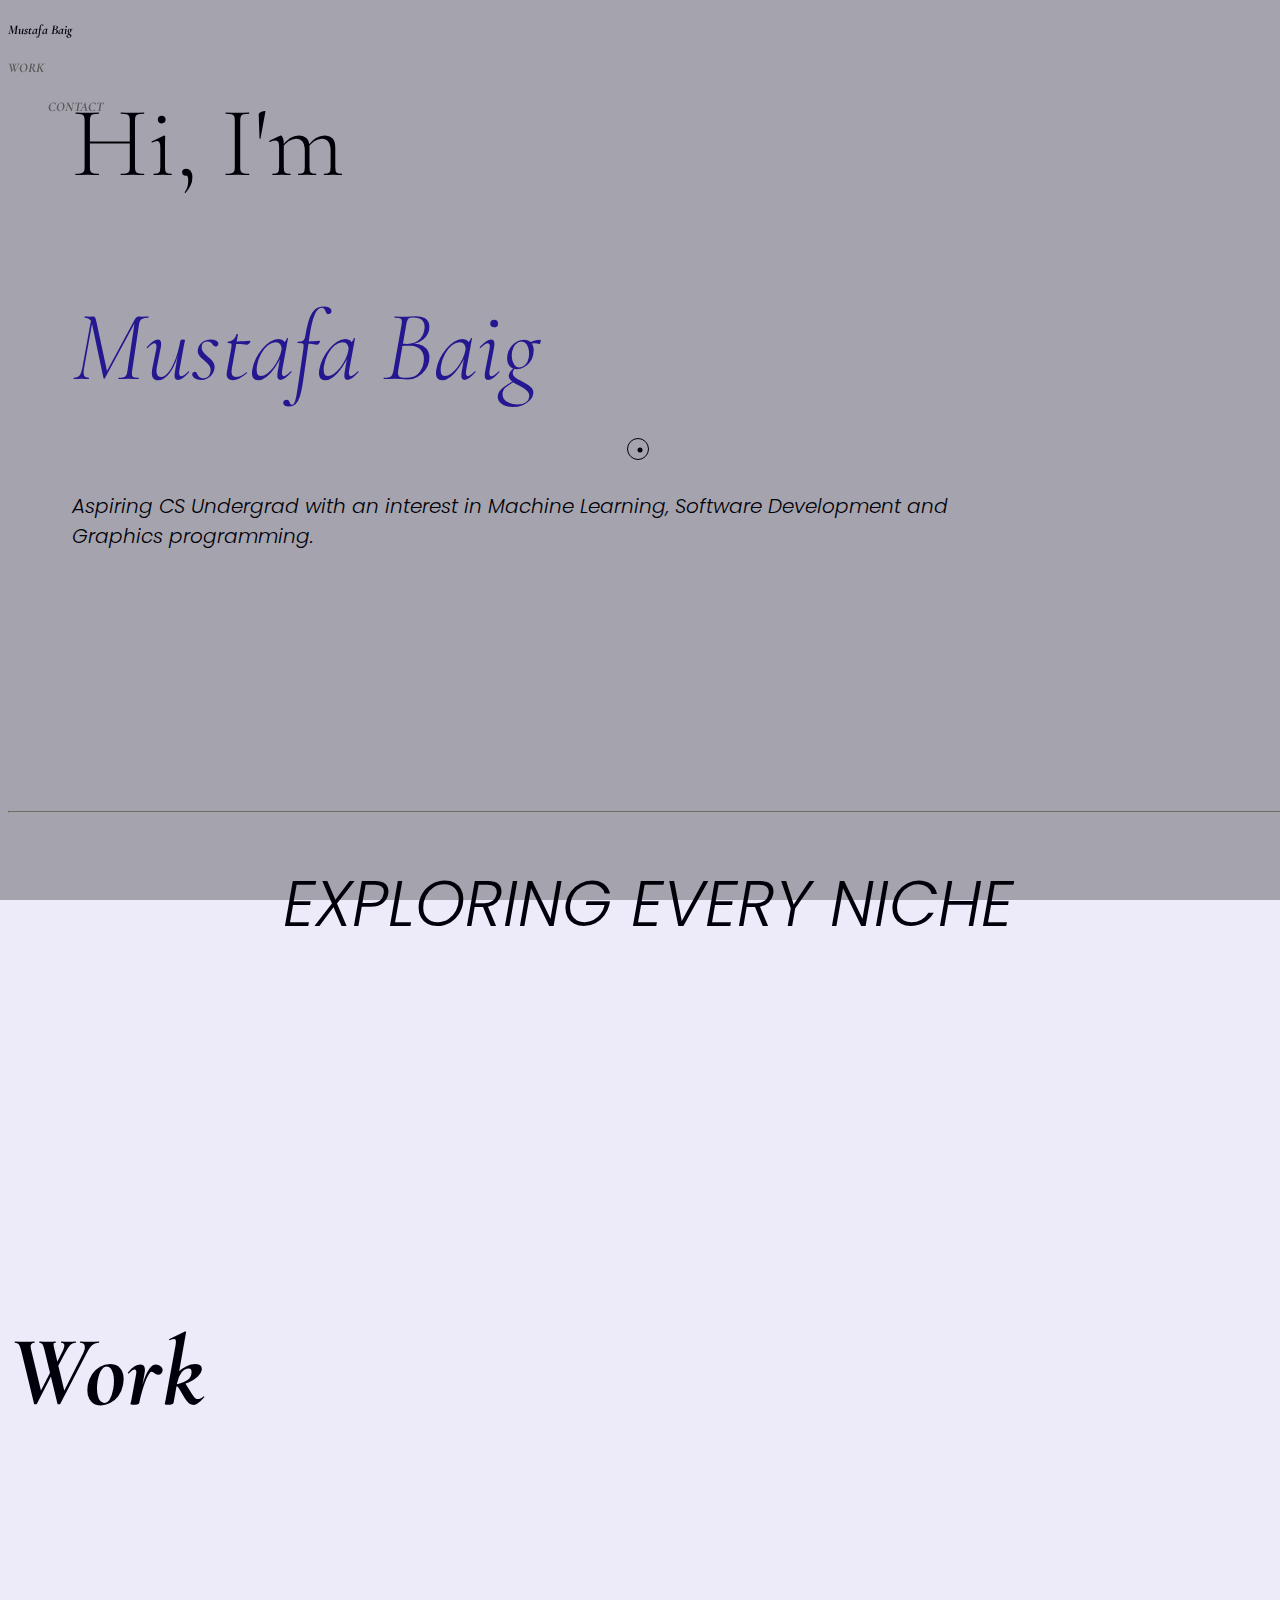
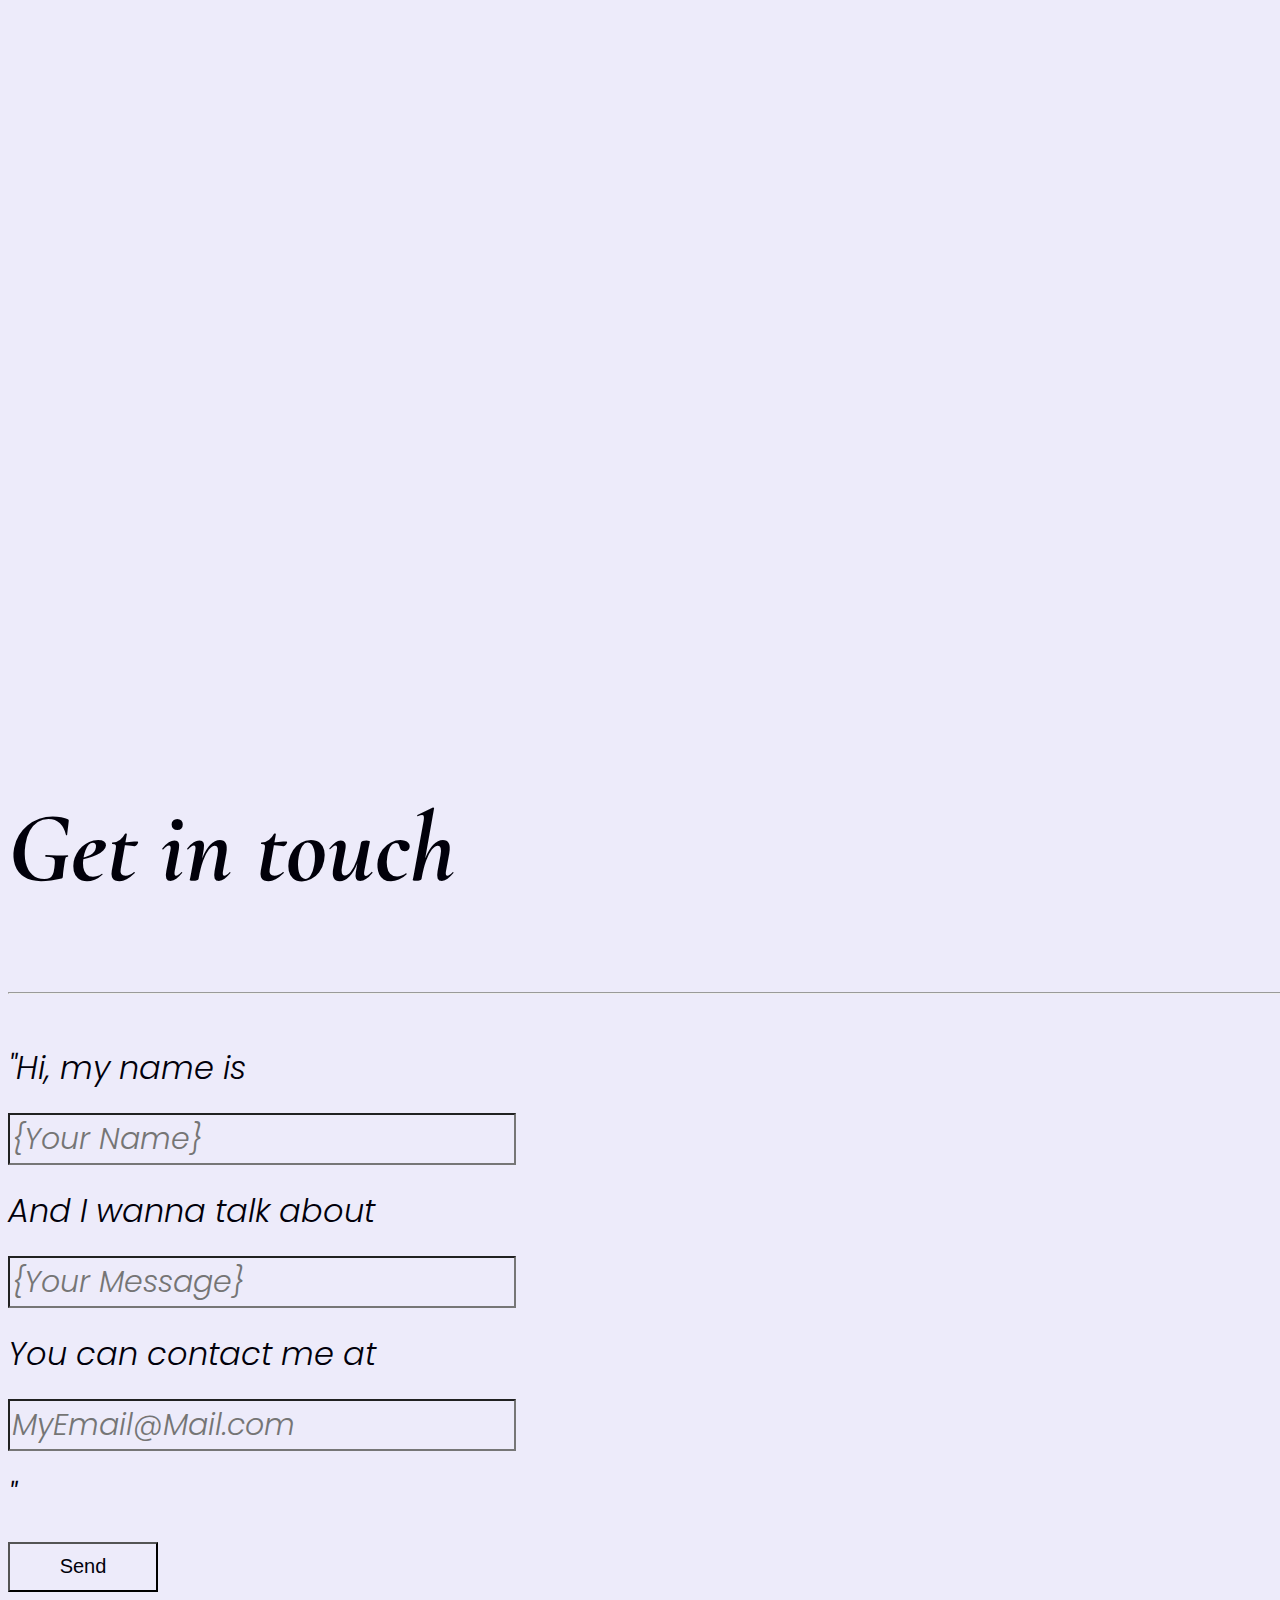
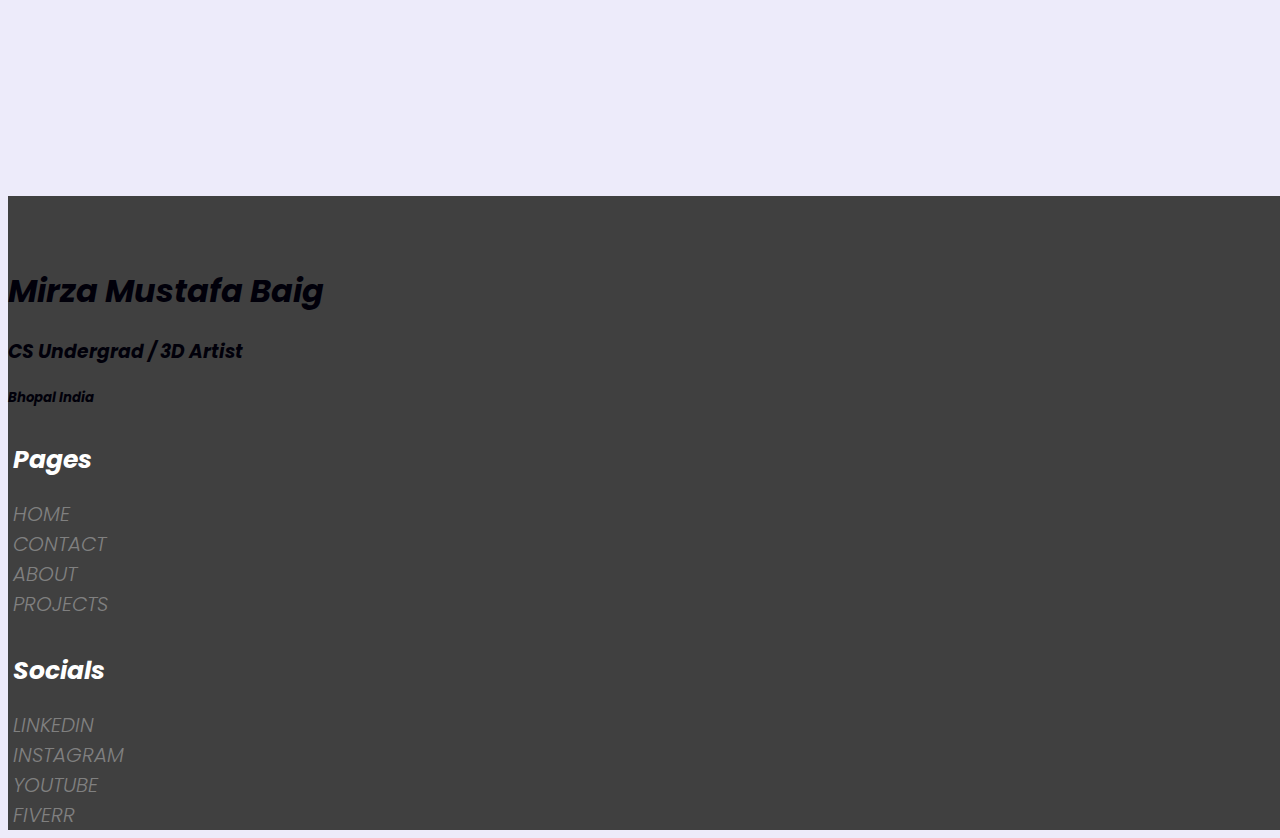
==== commit 60e6382d: "Update index.html" ====
--- a/index.html
+++ b/index.html
@@ -231,6 +231,26 @@
 
 
 
+	<!-- Default Statcounter code for Portfolio
+	https://mustufa-baig.github.io -->
+	<script type="text/javascript">
+	var sc_project=12952419; 
+	var sc_invisible=1; 
+	var sc_security="d4e24f12"; 
+	</script>
+	<script type="text/javascript"
+	src="https://www.statcounter.com/counter/counter.js"
+	async></script>
+	<noscript><div class="statcounter"><a title="Web Analytics"
+	href="https://statcounter.com/" target="_blank"><img
+	class="statcounter"
+	src="https://c.statcounter.com/12952419/0/d4e24f12/1/"
+	alt="Web Analytics"
+	referrerPolicy="no-referrer-when-downgrade"></a></div></noscript>
+	<!-- End of Statcounter Code -->
+
+	    
+
     <!--footer-->
     <section style="padding-top:50px; background-color:#404040" class="poppins-light-italic d-flex flex-row justify-content-evenly foot">
         <div style="width:45%" class="text-lite">
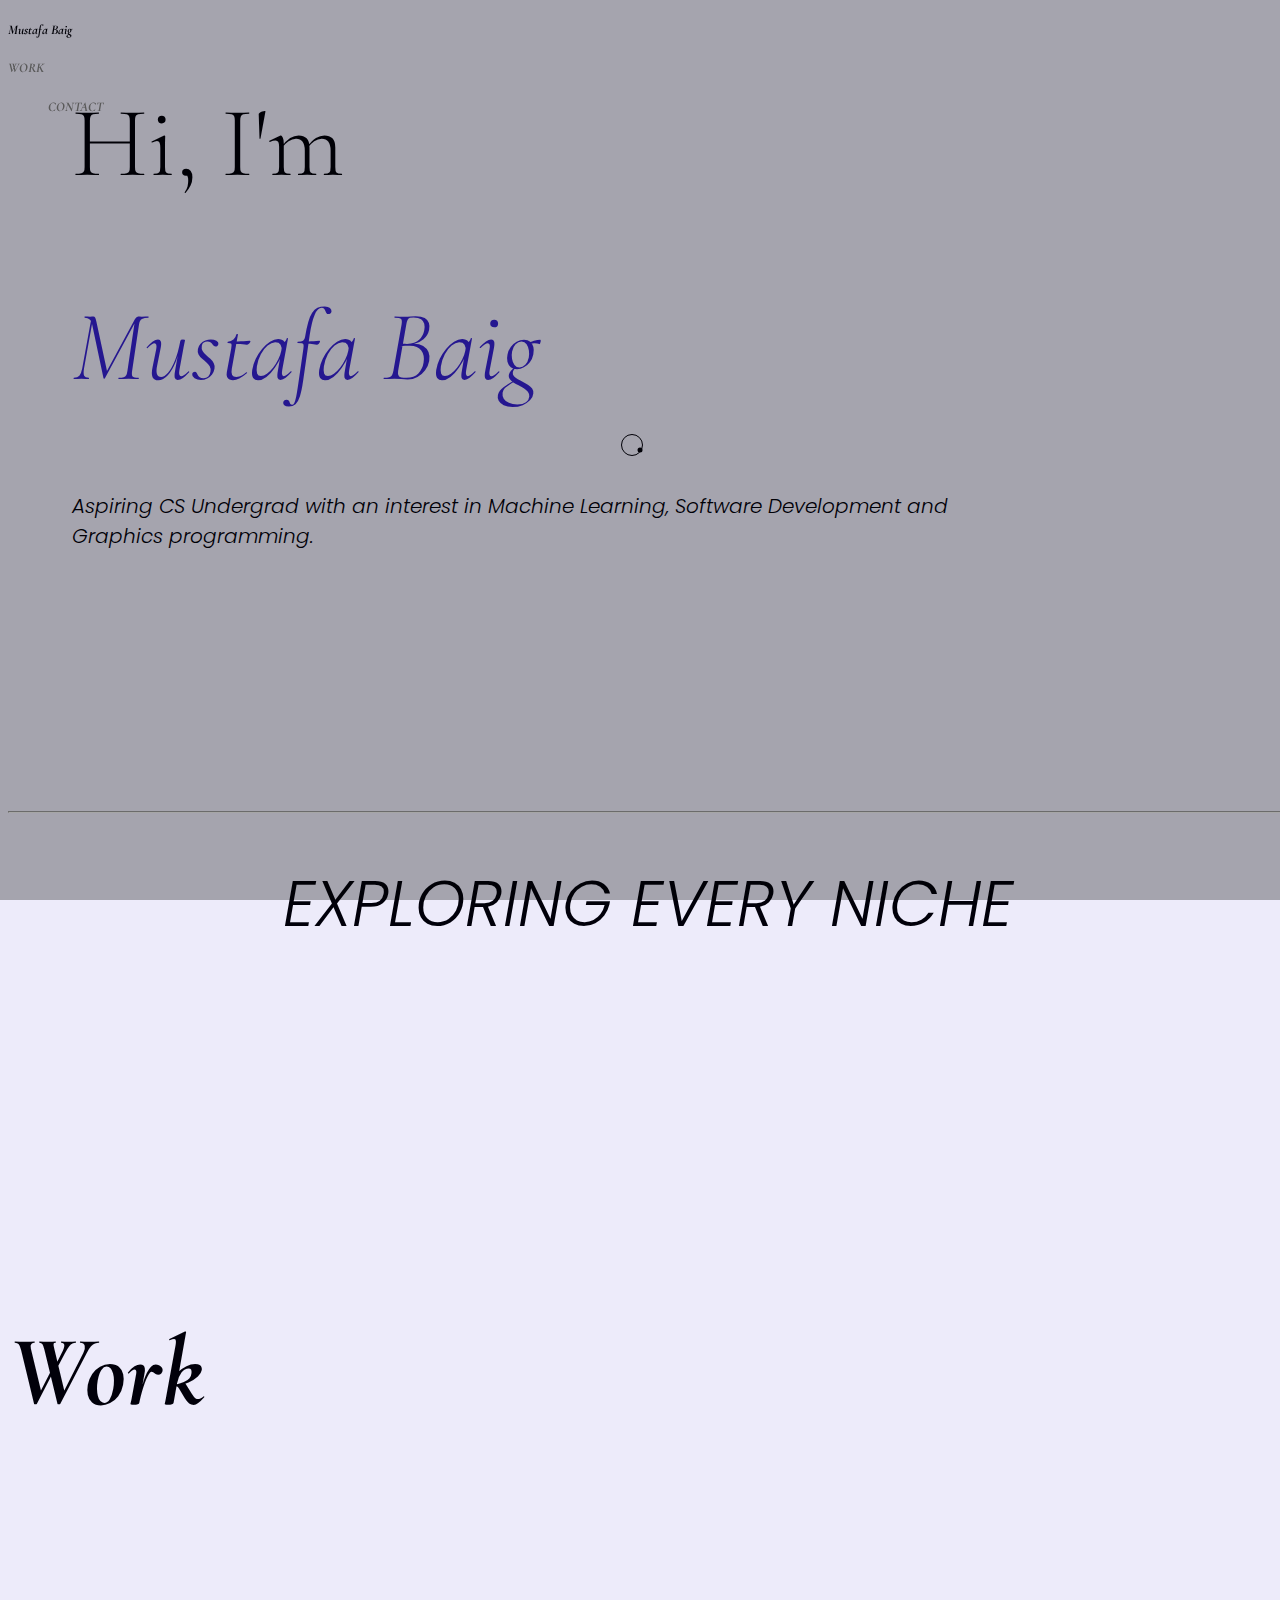
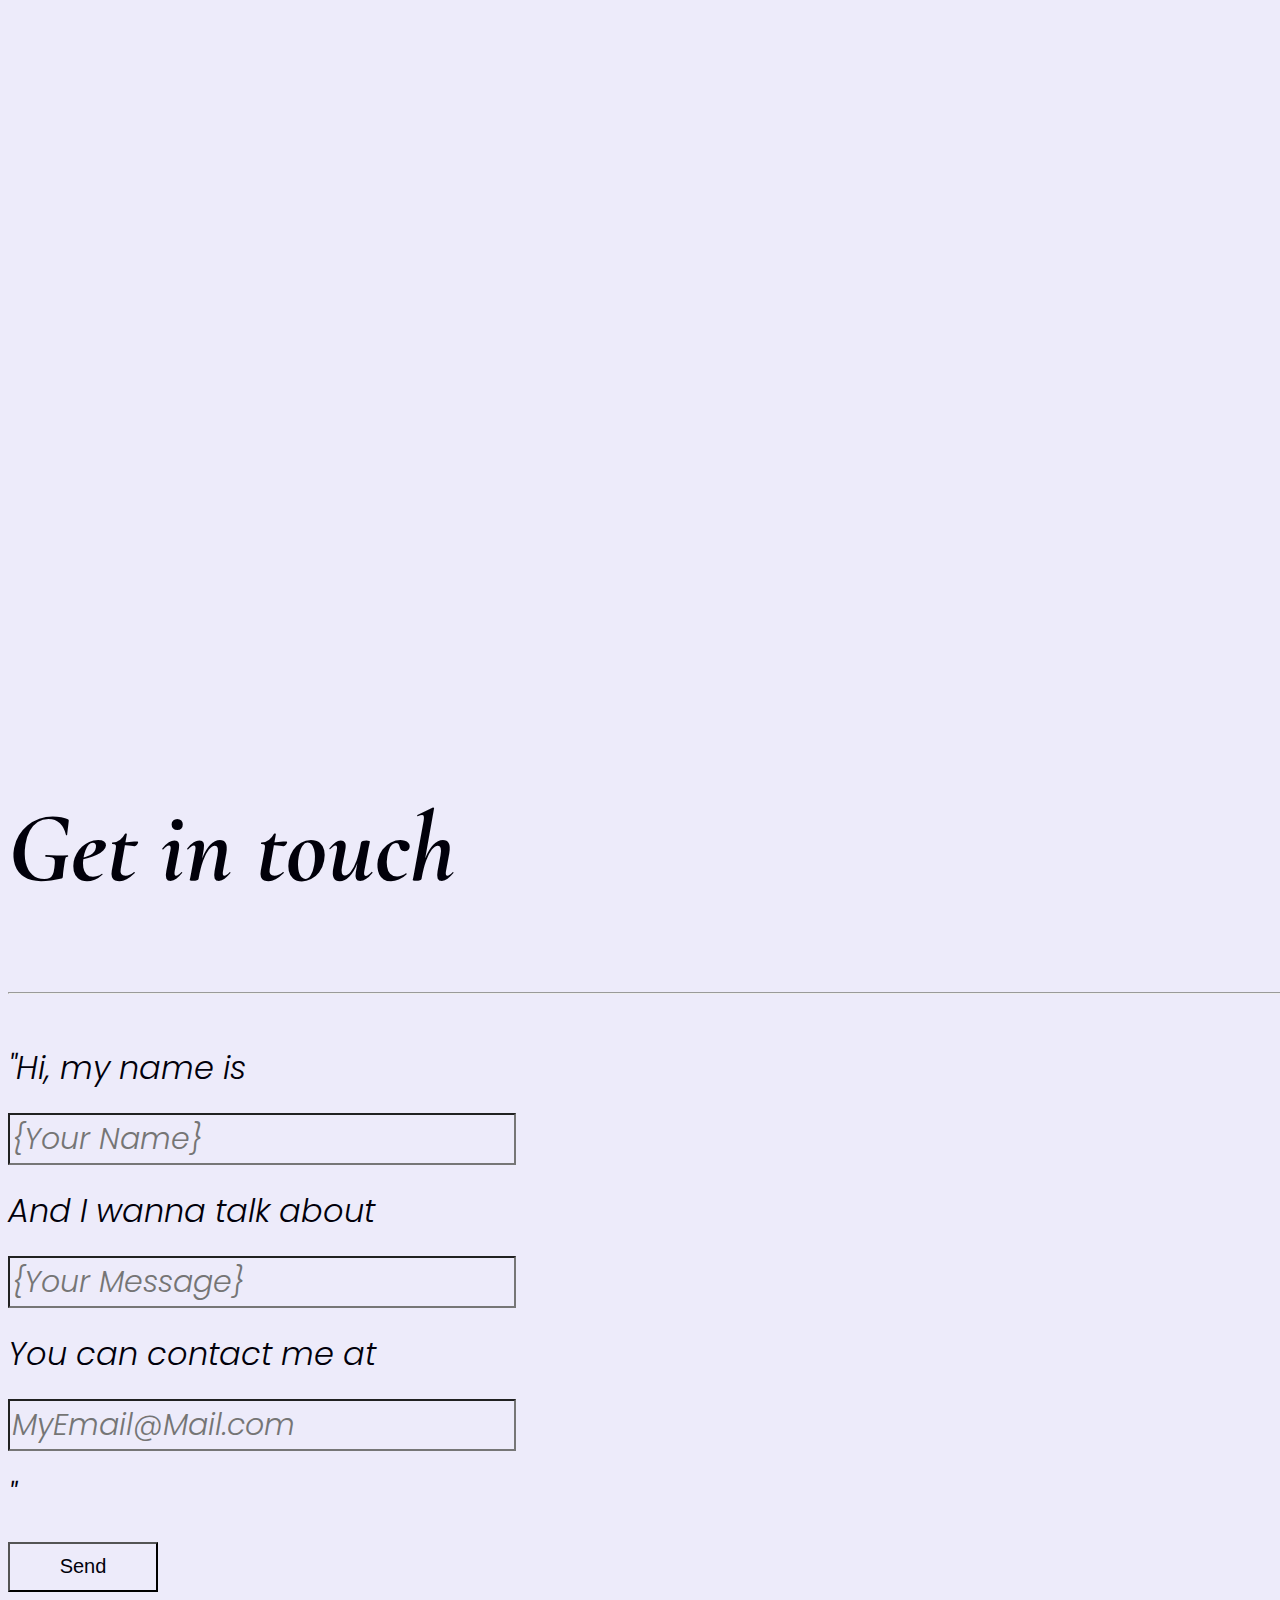
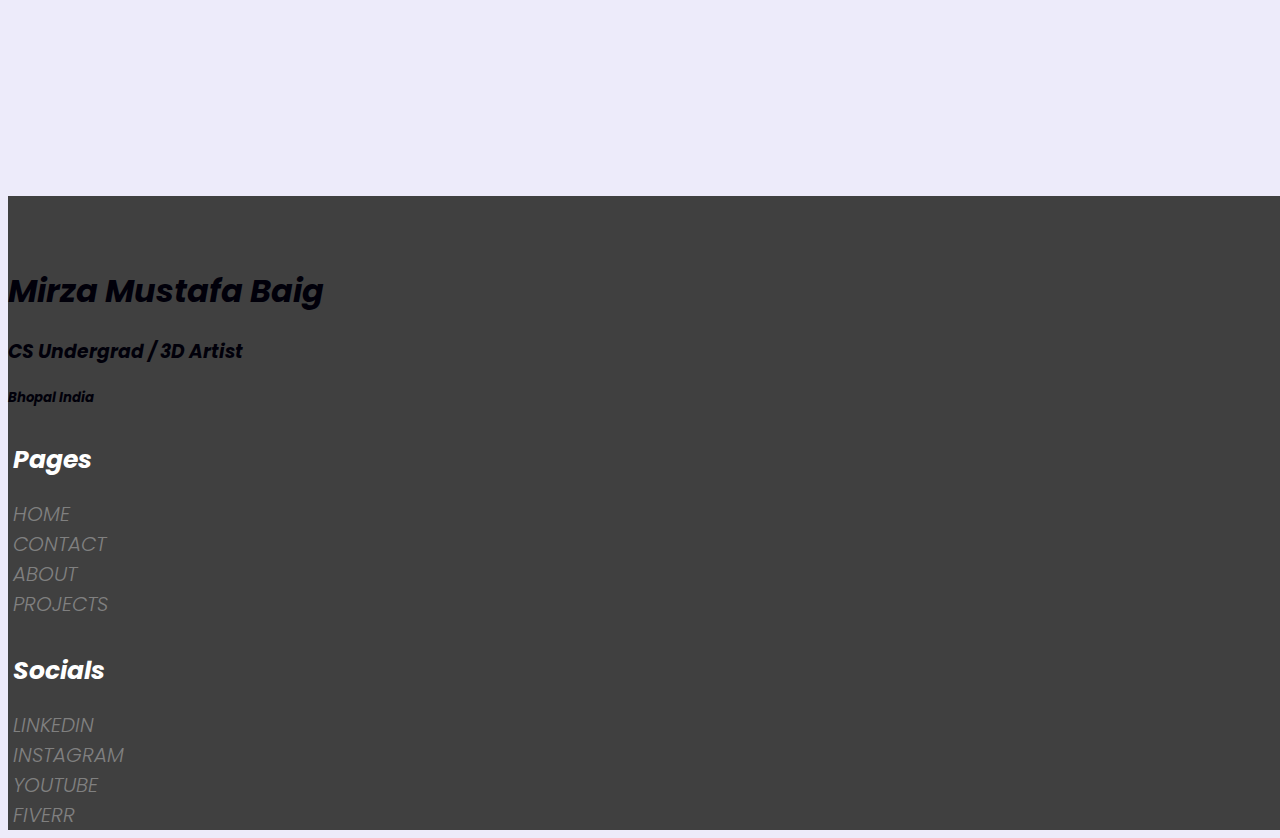
==== commit 5ad08fb0: "Update index.html" ====
--- a/index.html
+++ b/index.html
@@ -3,7 +3,7 @@
 
     <head>
         <meta name="viewport" content="width=device-width, initial-scale=1.0">
-        <link rel="icon" type="image/x-icon" href="/images/logo.png">
+        <link rel="icon" type="image/x-icon" href="/images/r1.png">
 
         <link href="https://cdn.jsdelivr.net/npm/bootstrap@5.2.3/dist/css/bootstrap.min.css" rel="stylesheet" integrity="sha384-rbsA2VBKQhggwzxH7pPCaAqO46MgnOM80zW1RWuH61DGLwZJEdK2Kadq2F9CUG65" crossorigin="anonymous">
         <script src="https://cdn.jsdelivr.net/npm/bootstrap@5.2.3/dist/js/bootstrap.bundle.min.js" integrity="sha384-kenU1KFdBIe4zVF0s0G1M5b4hcpxyD9F7jL+jjXkk+Q2h455rYXK/7HAuoJl+0I4" crossorigin="anonymous"></script>
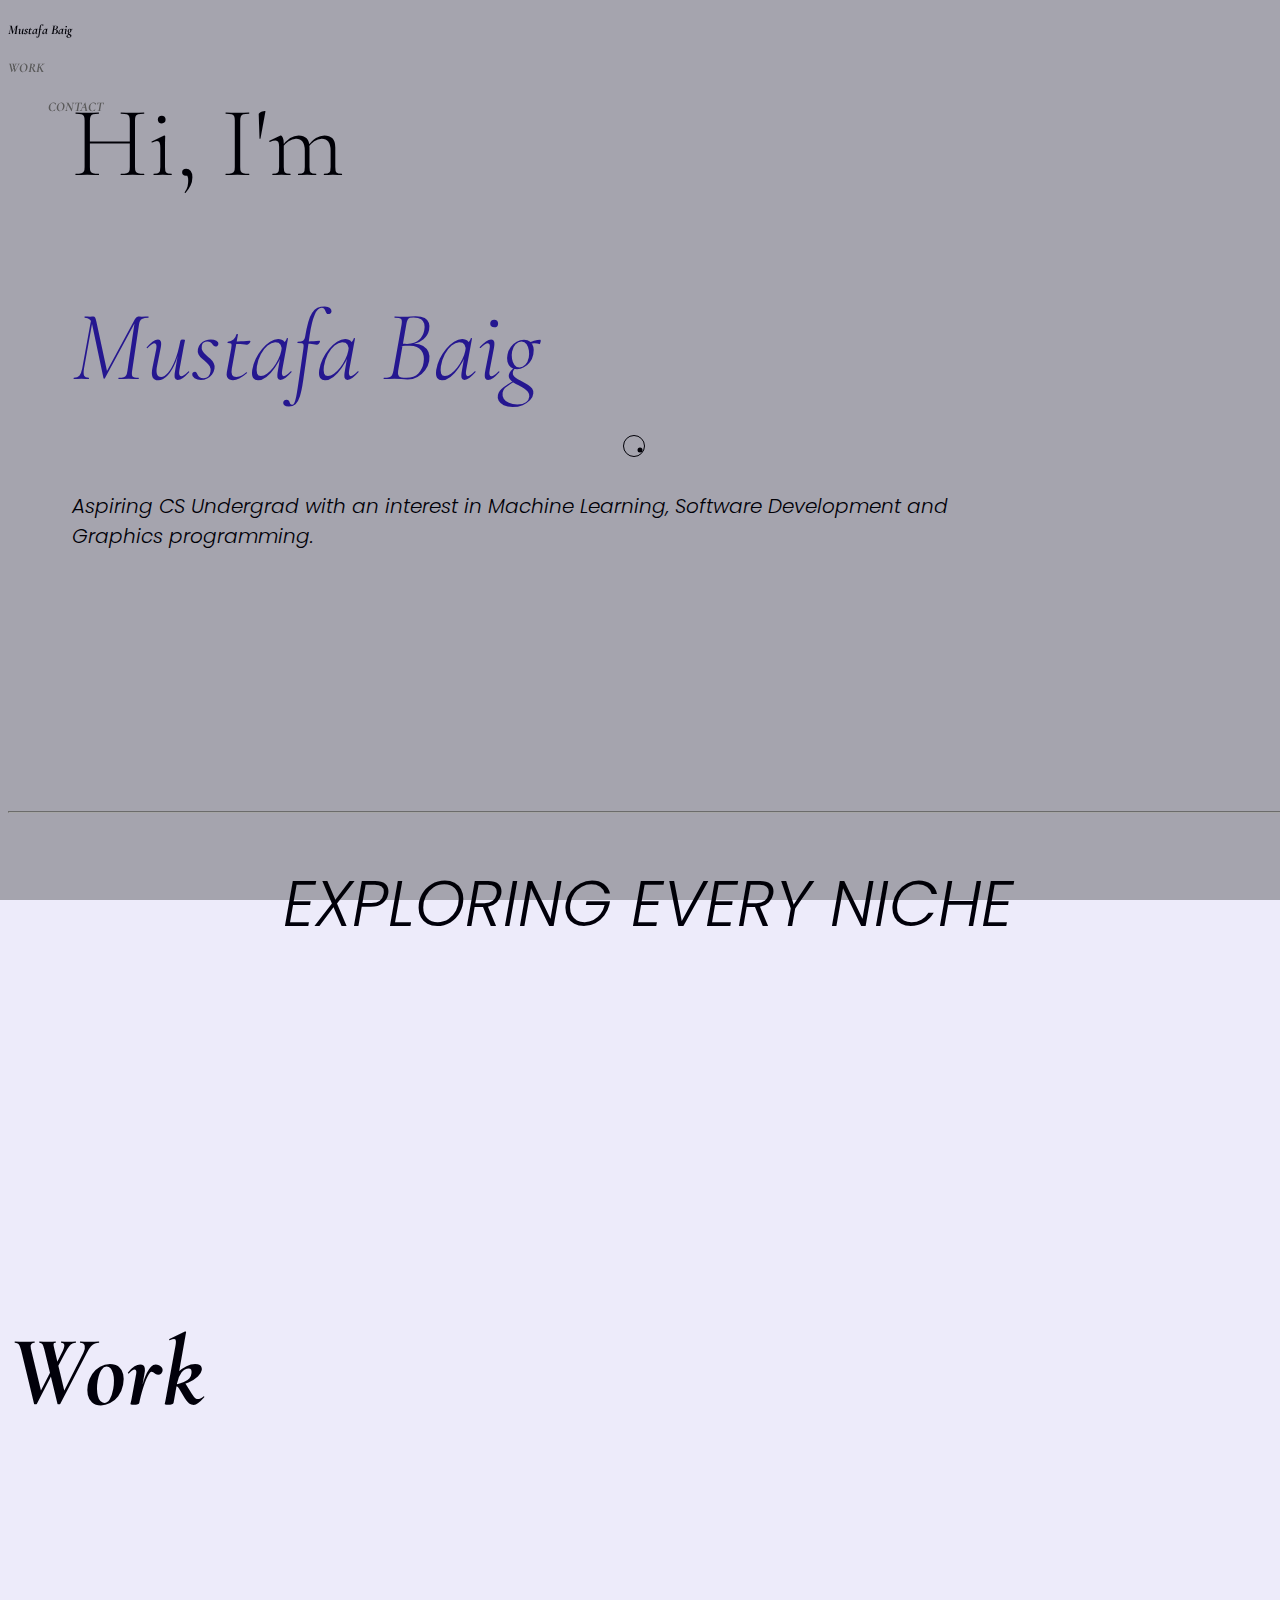
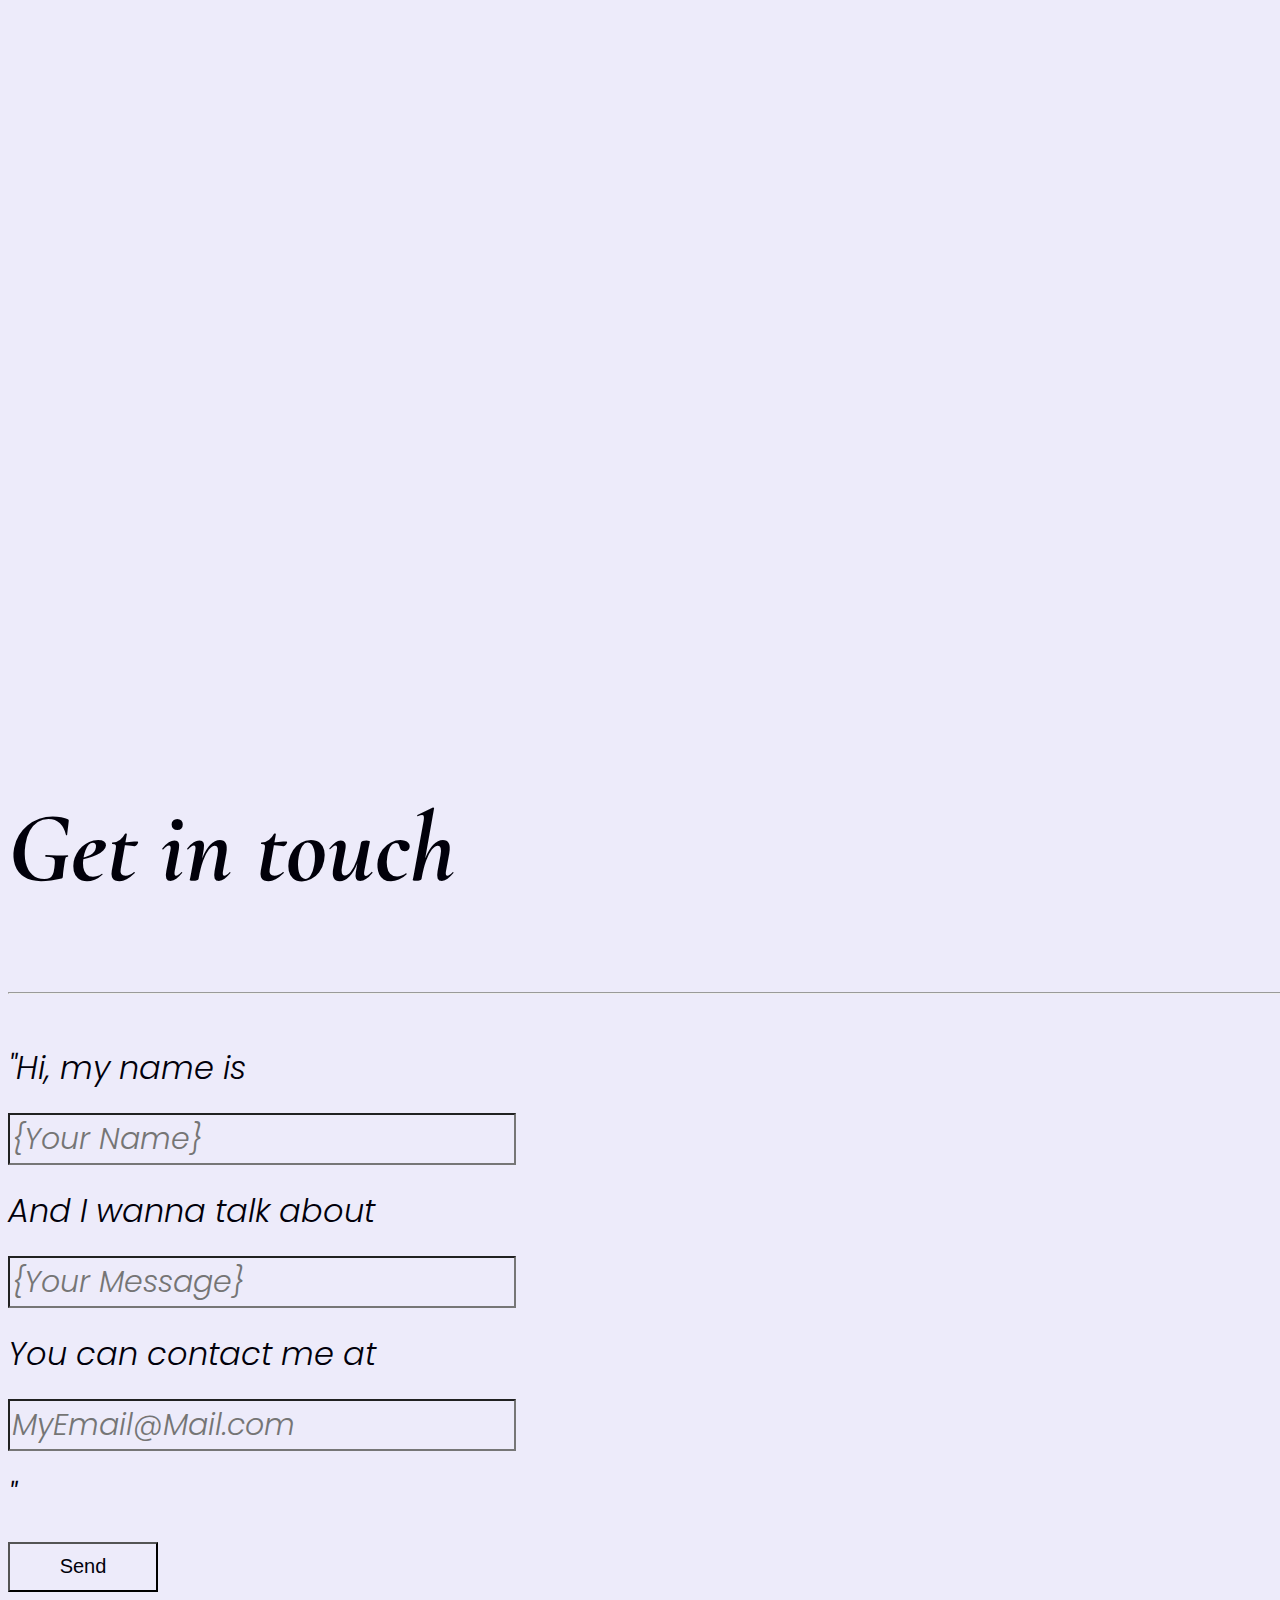
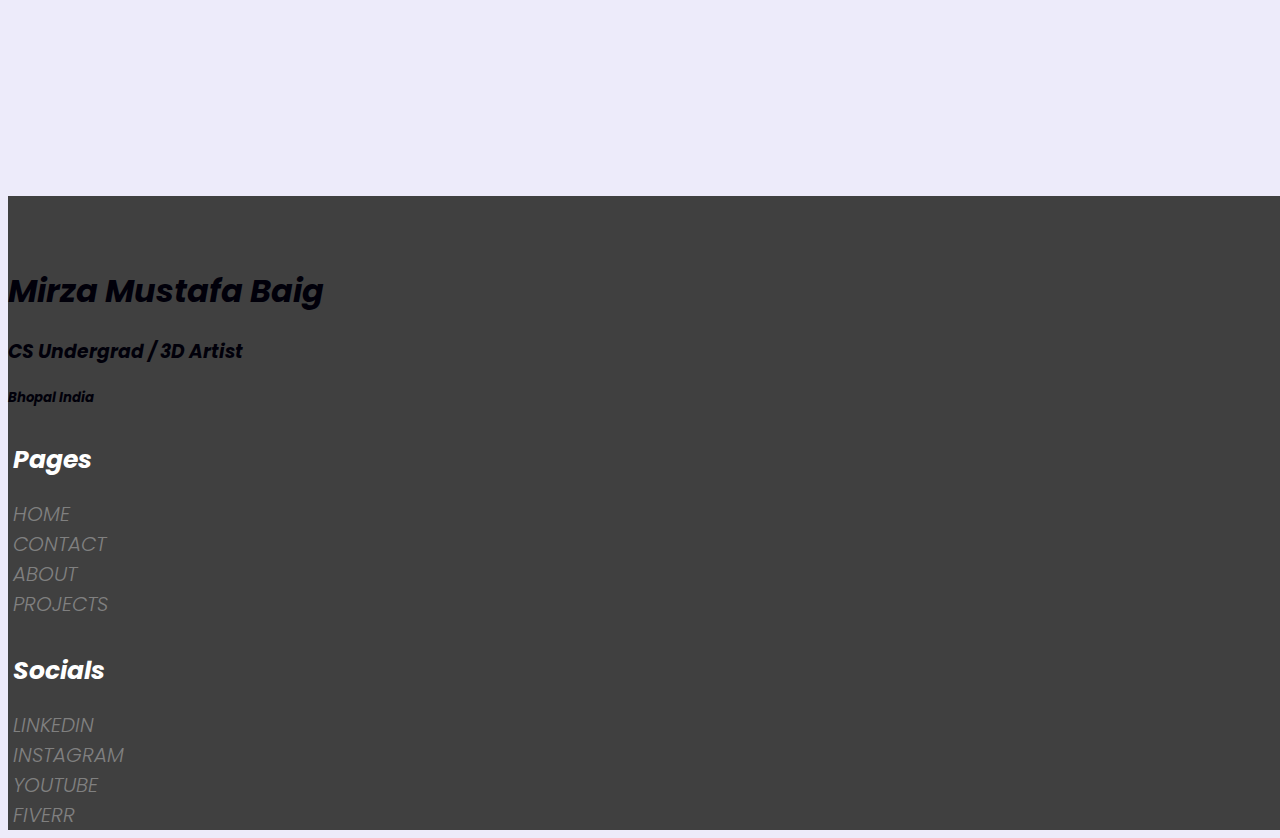
==== commit 67226e98: "Update logo" ====
--- a/index.html
+++ b/index.html
@@ -3,7 +3,7 @@
 
     <head>
         <meta name="viewport" content="width=device-width, initial-scale=1.0">
-        <link rel="icon" type="image/x-icon" href="/images/r1.png">
+        <link rel="icon" type="image/x-icon" href="/images/logo.png">
 
         <link href="https://cdn.jsdelivr.net/npm/bootstrap@5.2.3/dist/css/bootstrap.min.css" rel="stylesheet" integrity="sha384-rbsA2VBKQhggwzxH7pPCaAqO46MgnOM80zW1RWuH61DGLwZJEdK2Kadq2F9CUG65" crossorigin="anonymous">
         <script src="https://cdn.jsdelivr.net/npm/bootstrap@5.2.3/dist/js/bootstrap.bundle.min.js" integrity="sha384-kenU1KFdBIe4zVF0s0G1M5b4hcpxyD9F7jL+jjXkk+Q2h455rYXK/7HAuoJl+0I4" crossorigin="anonymous"></script>
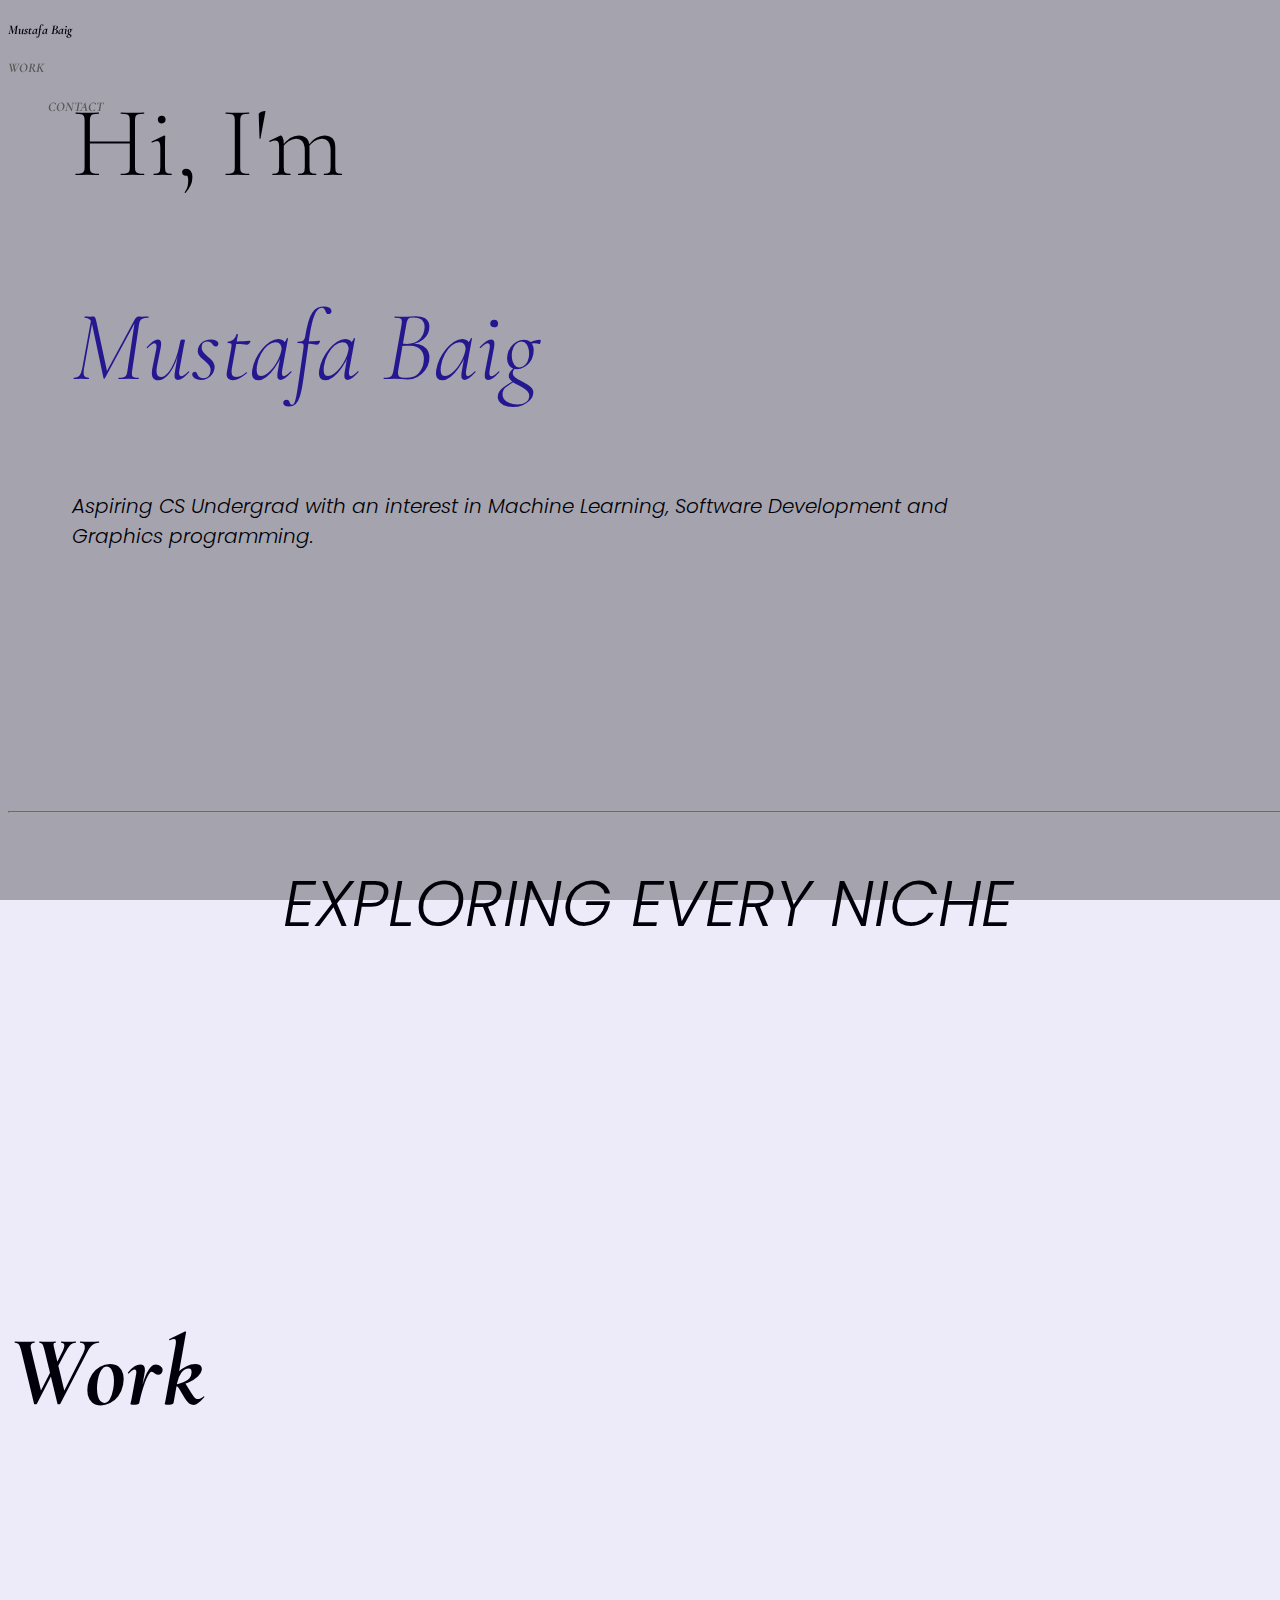
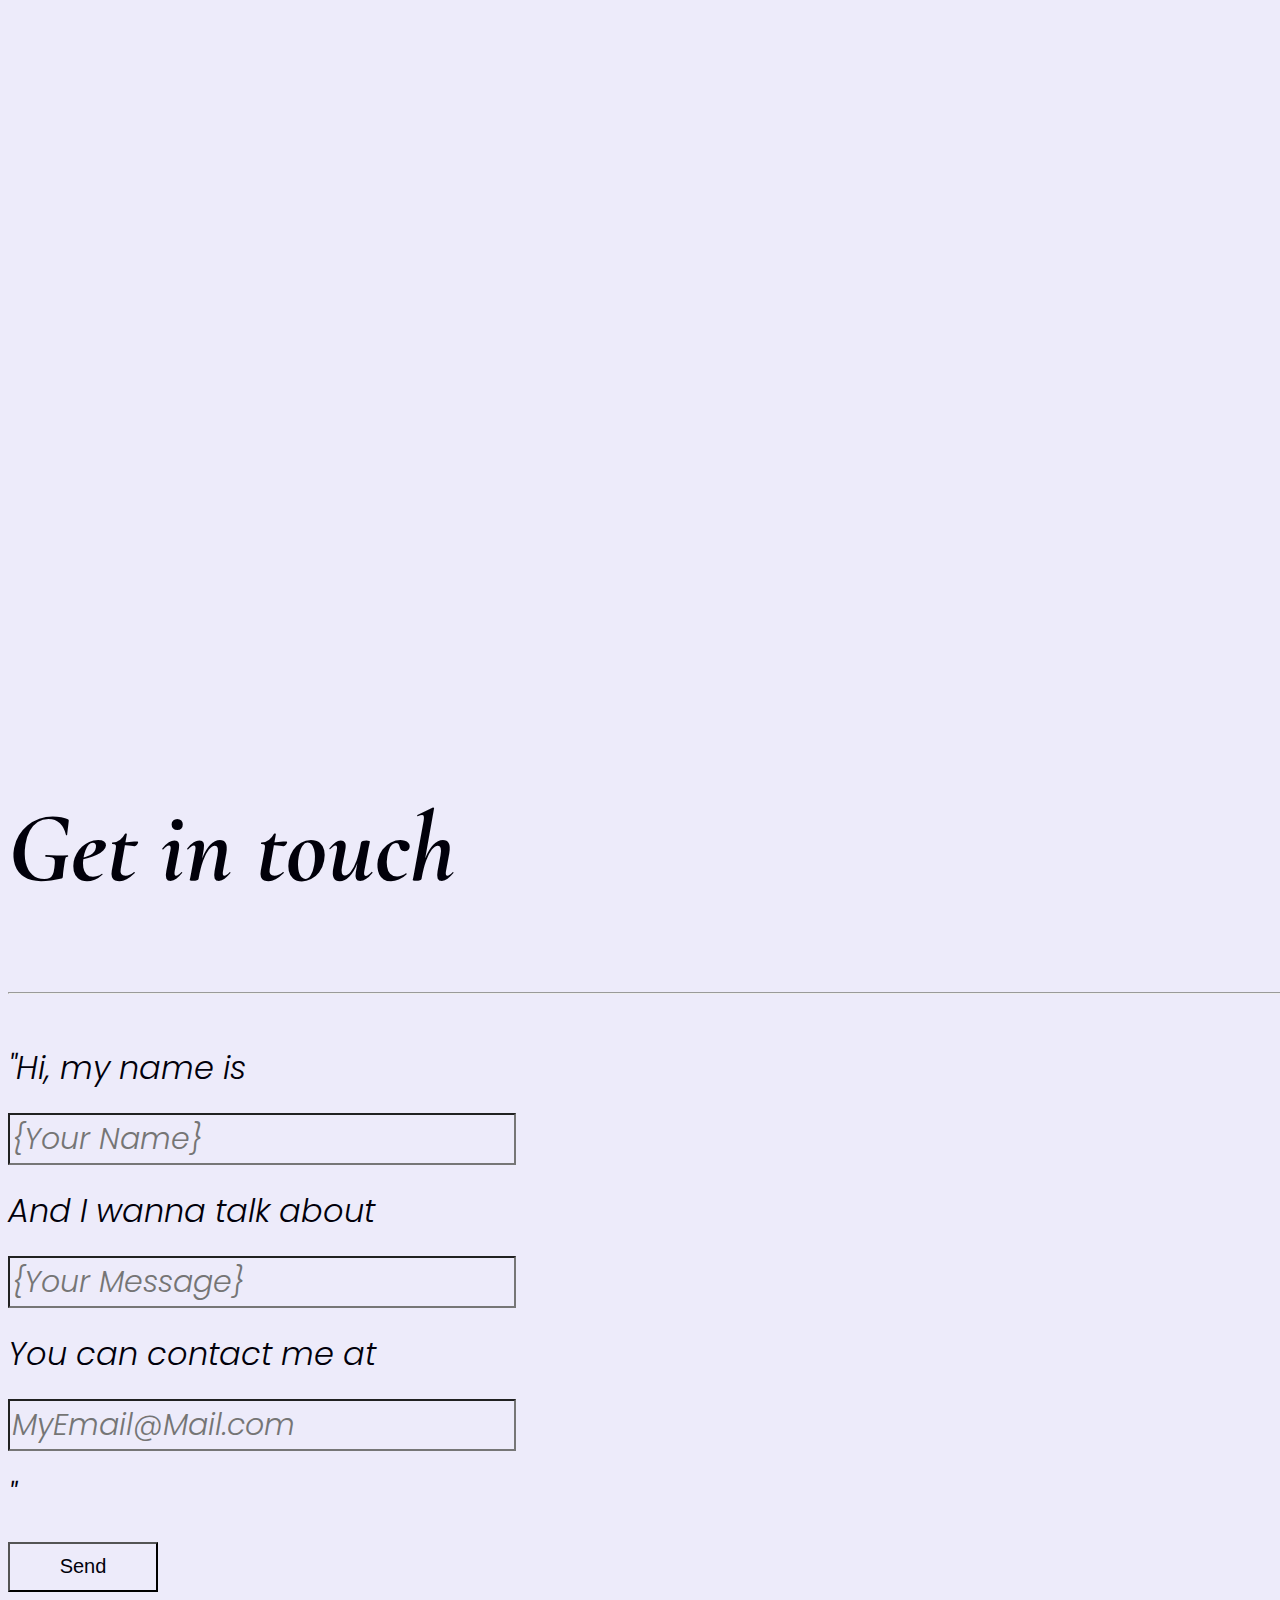
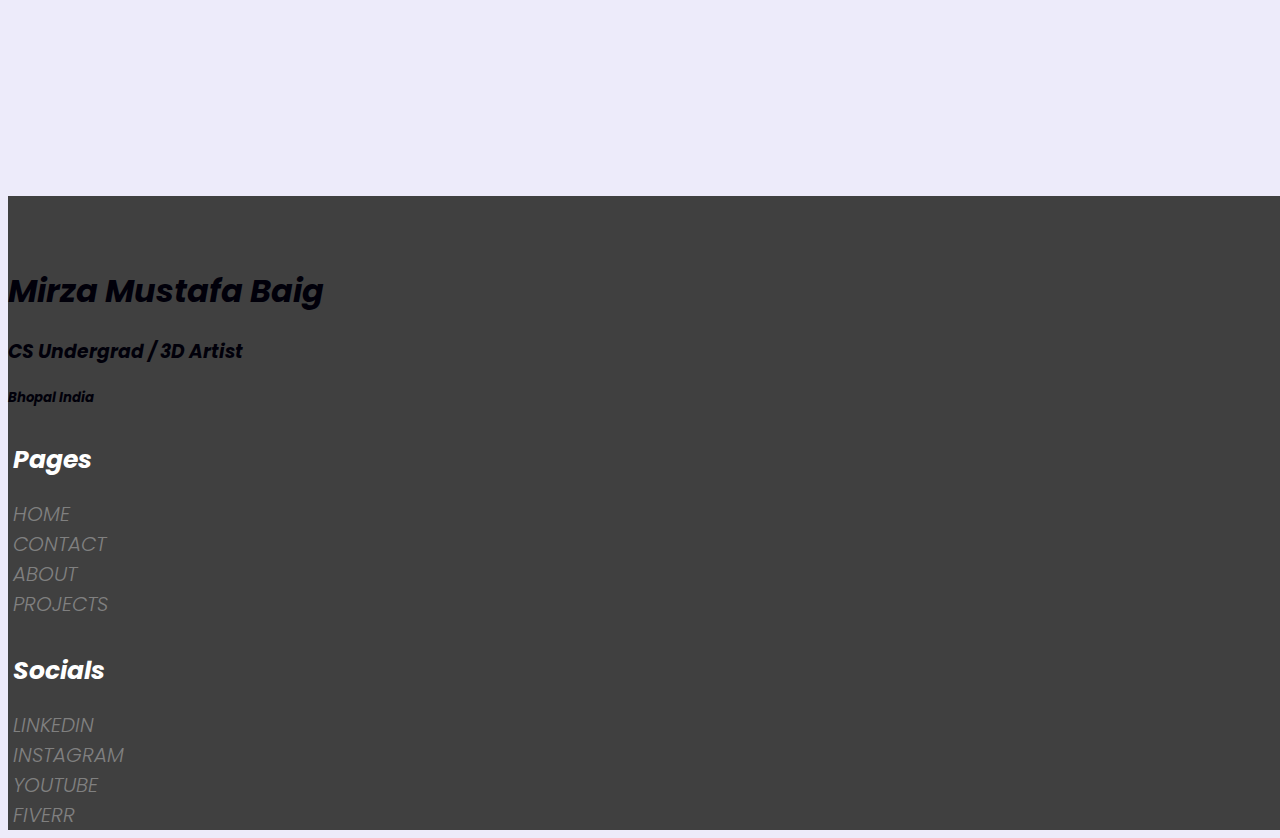
==== commit 3dcad59c: "removed cursor" ====
--- a/index.html
+++ b/index.html
@@ -11,12 +11,8 @@
         <script defer src="anim.js"></script>
         <title>Mustafa Baig</title>
     </head>
-    <body class="m-0 p-0 text-lite bg-darc" style="width:100vw; overflow-x: hidden; cursor:none;">
-
-
-	<!--cursors-->
-	<div class="cursor-dot-outline"></div>
-	<div class="cursor-dot"></div>
+    <body class="m-0 p-0 text-lite bg-darc" style="width:100vw; overflow-x: hidden;">
+
 
         <!--Navbar-->
         <div class="navbar bg-darc m-0 p-0 border-bottom border-dark" style="height:7vh; width:100vw; position:fixed; top:0px; z-index:99;">
@@ -75,27 +71,27 @@
         <section class="d-flex flex-column align-items-center">
             <div class="proj">
                 <div class="hidden">
-                    <h1><a href="/projects/r1.html" class="poppins-light-italic">AXIS R1</a></h1>
-                </div>
-
-                <div class="hidden">
-                    <h1><a href="/projects/coding.html" class="poppins-light-italic">RAY TRACER</a></h1>
-                </div>
-
-                <div class="hidden">
-                    <h1><a href="/projects/interior.html" class="poppins-light-italic">INTERIOR RENDERS</a></h1>
-                </div>
-
-                <div class="hidden">
-                    <h1><a href="/projects/coding.html#tac-engine" class="poppins-light-italic">TAC ENGINE</a></h1>
-                </div>
-
-                <div class="hidden">
-                    <h1><a href="/projects/sequence.html" class="poppins-light-italic">Sequence Parkour</a></h1>
+                    <h1><a href="projects/r1.html" class="poppins-light-italic">AXIS R1</a></h1>
+                </div>
+
+                <div class="hidden">
+                    <h1><a href="projects/coding.html" class="poppins-light-italic">RAY TRACER</a></h1>
+                </div>
+
+                <div class="hidden">
+                    <h1><a href="projects/interior.html" class="poppins-light-italic">INTERIOR RENDERS</a></h1>
+                </div>
+
+                <div class="hidden">
+                    <h1><a href="projects/coding.html#tac-engine" class="poppins-light-italic">TAC ENGINE</a></h1>
+                </div>
+
+                <div class="hidden">
+                    <h1><a href="projects/sequence.html" class="poppins-light-italic">Sequence Parkour</a></h1>
                 </div>
 
                 <div class="hidden" style="border-bottom-style:solid;">
-                    <h1><a href="/projects.html" class="poppins-light-italic">View More</a></h1>
+                    <h1><a href="projects.html" class="poppins-light-italic">View More</a></h1>
                 </div>
 
 
--- a/styles.css
+++ b/styles.css
@@ -83,33 +83,6 @@
     transform: translateX(150px);
 }
 
-.cursor-dot,
-.cursor-dot-outline {
-    pointer-events: none;
-    position: absolute;
-    top: 50%;
-    left: 50%;
-    border-radius: 50%;
-    opacity: 0;
-    transform: translate(-50%, -50%);
-    transition: opacity 0.1s ease-in-out,
-                transform 0.1s ease-in-out;
-
-    z-index:999;
-}
-
-.cursor-dot {
-    width: 5px;
-    height: 5px;
-    background-color: var(--lite);
-}
-
-.cursor-dot-outline {
-    width: 20px;
-    height: 20px;
-    border: 1px solid var(--lite);
-}
-
 .text-acent{
     color:var(--acent);
 }
@@ -147,10 +120,6 @@
 ::-webkit-scrollbar-thumb {
     background: gray;
     border-radius: 7px;
-}
-
-input,button{
-    cursor:none !important;
 }
 
 .bt{
@@ -172,21 +141,16 @@
     0% {
         filter: url(#grain1);
     }
-    20% {
+    33% {
         filter: url(#grain2);
     }
-    40% {
-        filter: url(#grain3);
-    }
-    60% {
-        filter: url(#grain2);
-    }
-    80% {
+    66% {
         filter: url(#grain3);
     }
     100% {
         filter: url(#grain1);
     }
+    
 }
 
 
@@ -264,8 +228,6 @@
     object-fit:cover;
     border-radius:25px;
 
-    cursor:none !important;
-
     transition: all 0.3s;
     mask-image: linear-gradient(to bottom, rgba(0,0,0,1) 0%,rgba(0,0,0,1) 75%,rgba(0,0,0,0.8) 90%,rgba(0,0,0,0.5) 100%);
    -webkit-mask-image: linear-gradient(to bottom, rgba(0,0,0,1) 0%,rgba(0,0,0,1) 75%,rgba(0,0,0,0.8) 90%,rgba(0,0,0,0.5) 100%);
@@ -397,17 +359,14 @@
     text-decoration:none;
     display: block;
     position: relative;
-    cursor:none !important;
 }
 
 h5>:is(a:link,a:visited,a:link:active,a:visited:active){
     color: var(--lite);
-    cursor: none;
 }
 
 h2>:is(a:link,a:visited,a:link:active,a:visited:active){
     color: var(--prim);
-    cursor: none;
 }
 
 h2{
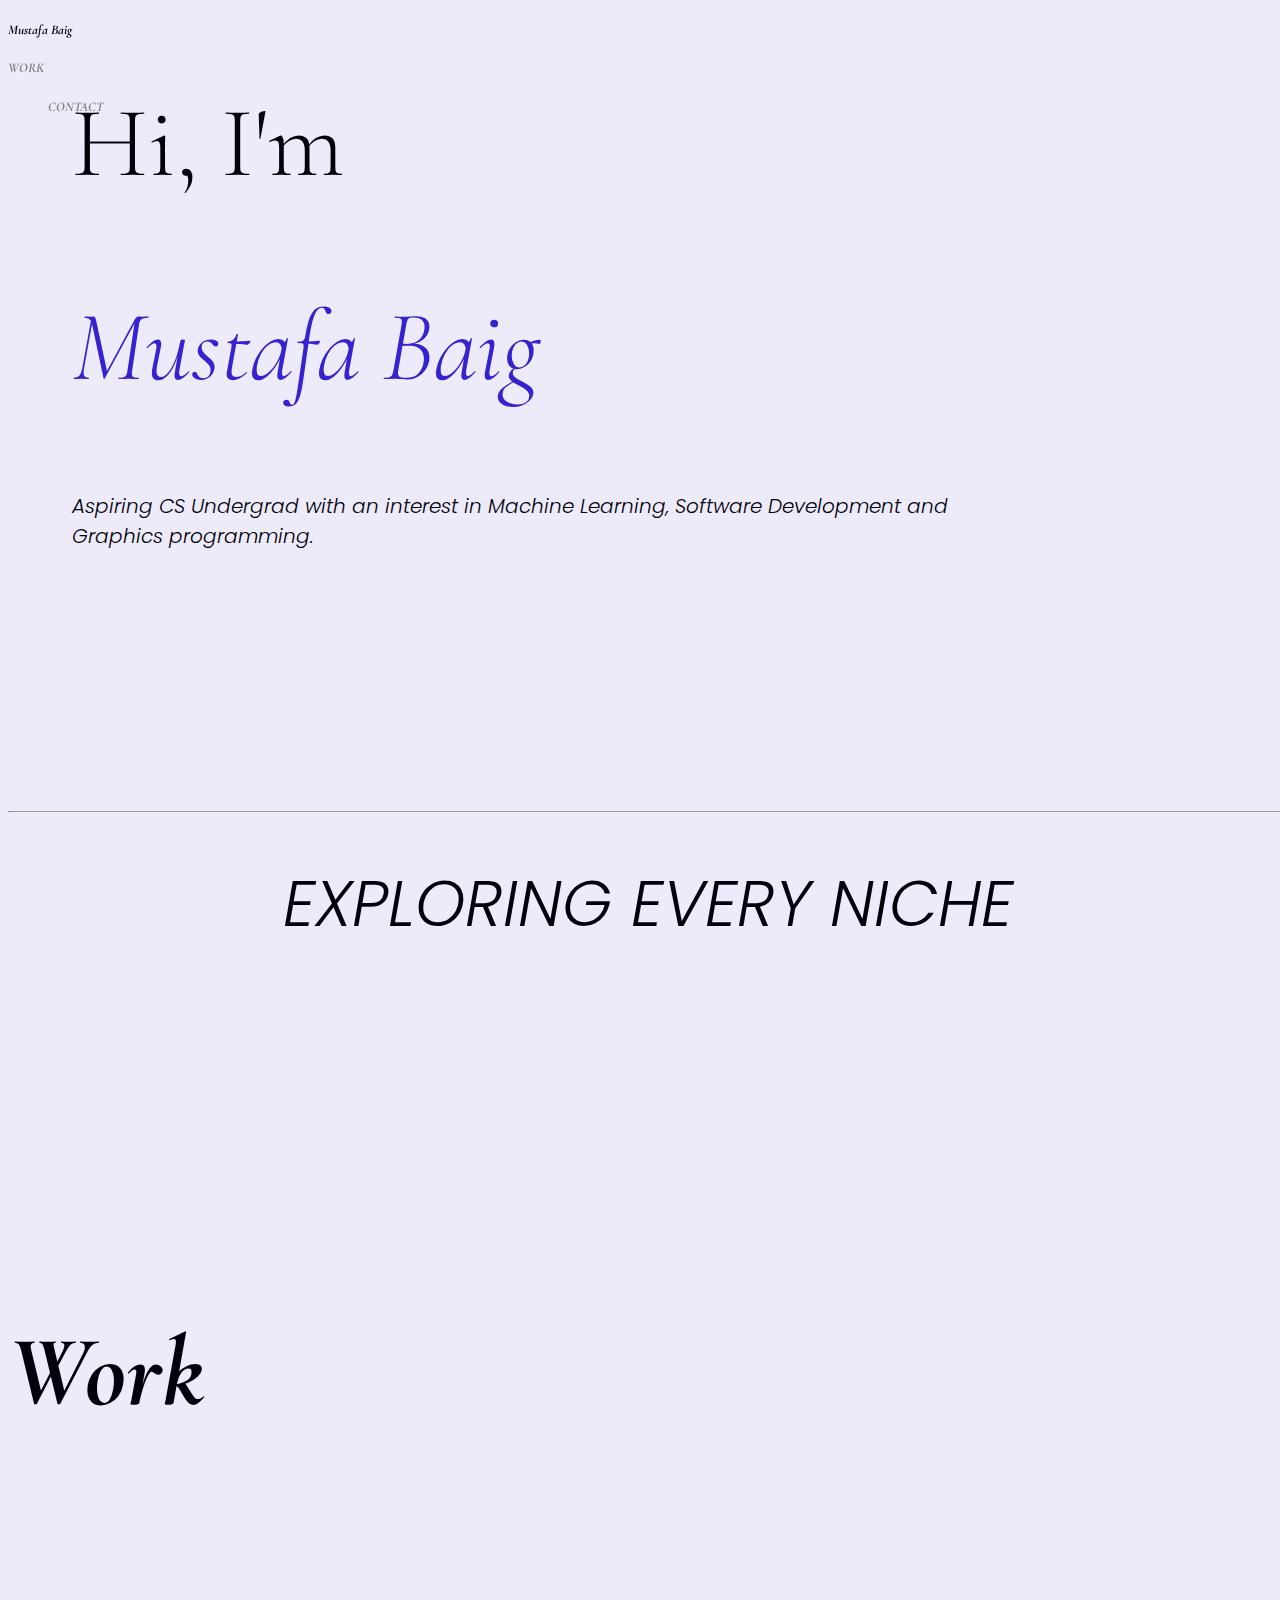
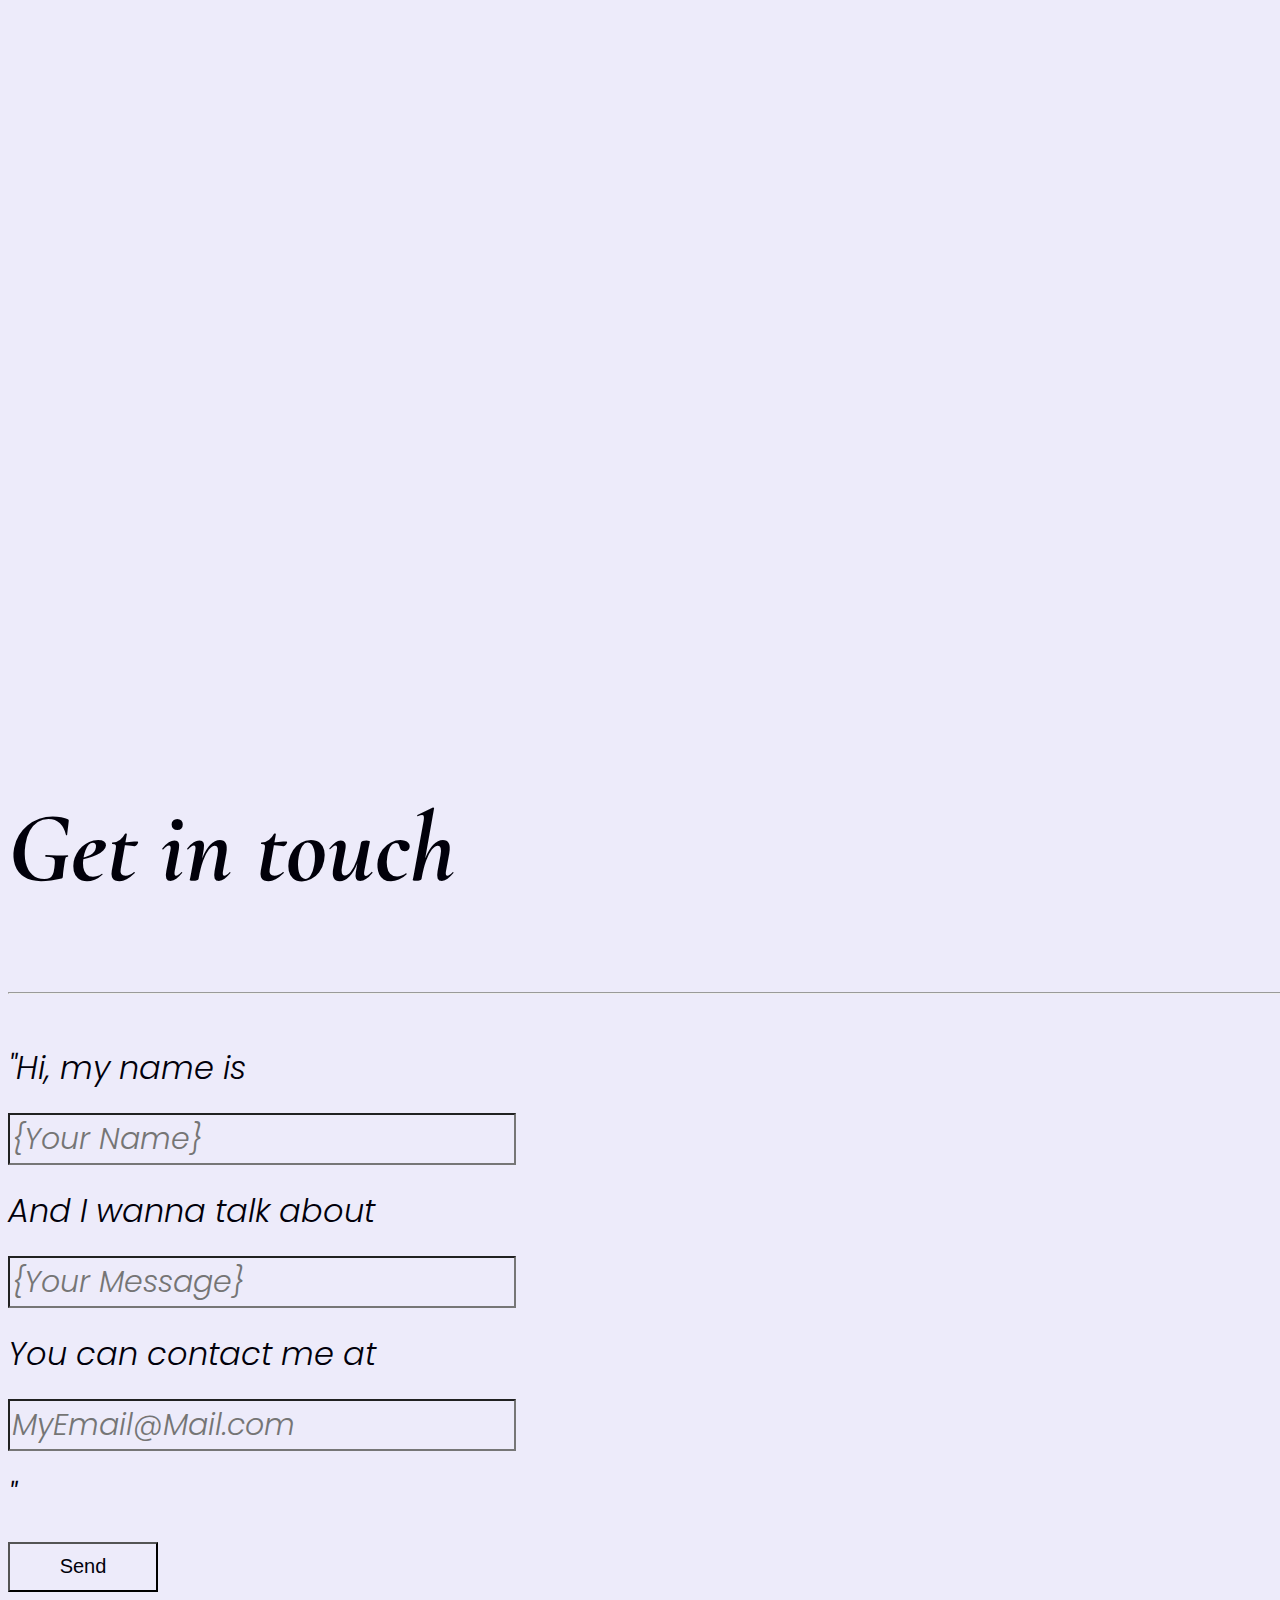
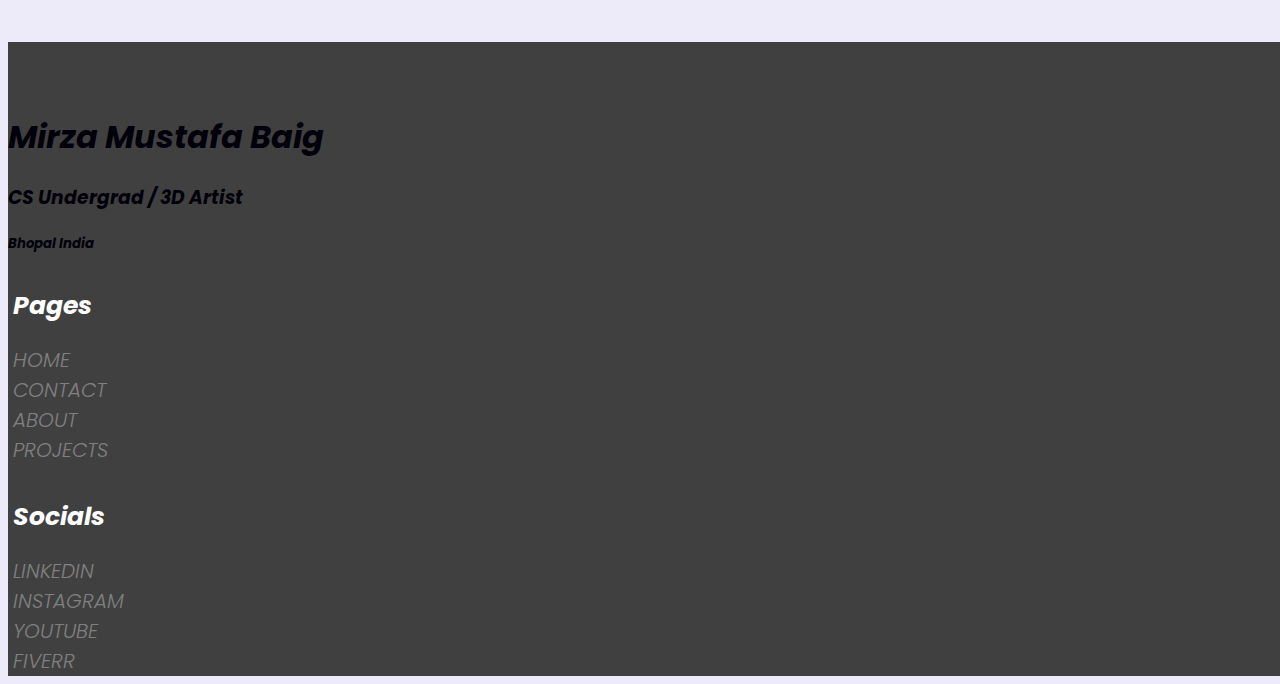
==== commit 3fc25b0d: "removed grain" ====
--- a/index.html
+++ b/index.html
@@ -185,48 +185,6 @@
 
 
 
-        <svg>
-            <filter id="grain1">
-                <feTurbulence
-                    type="fractalNoise"
-                    baseFrequency="0.9"
-                    numOctaves="10"
-                    seed="1"
-                />
-                <feColorMatrix
-                    type="saturate"
-                    values="0"
-                />
-            </filter>
-            <filter id="grain2">
-                <feTurbulence
-                    type="fractalNoise"
-                    baseFrequency="0.9"
-                    numOctaves="10"
-                    seed="2"
-                />
-                <feColorMatrix
-                    type="saturate"
-                    values="0"
-                />
-            </filter>
-            <filter id="grain3">
-                <feTurbulence
-                    type="fractalNoise"
-                    baseFrequency="0.9"
-                    numOctaves="10"
-                    seed="3"
-                />
-                <feColorMatrix
-                    type="saturate"
-                    values="0"
-                />
-            </filter>
-
-        </svg>
-
-
-
 	<!-- Default Statcounter code for Portfolio
 	https://mustufa-baig.github.io -->
 	<script type="text/javascript">
--- a/styles.css
+++ b/styles.css
@@ -137,40 +137,6 @@
     overflow:visible;
 }
 
-@keyframes grainy {
-    0% {
-        filter: url(#grain1);
-    }
-    33% {
-        filter: url(#grain2);
-    }
-    66% {
-        filter: url(#grain3);
-    }
-    100% {
-        filter: url(#grain1);
-    }
-    
-}
-
-
-body::before,
-body::after{
-    position:fixed;
-    left:0;
-    top:0;
-    content:'';
-    width:100%;
-    height:100%;
-    z-index:1000;
-    pointer-events:none;
-
-    opacity:30%;
-}
-body::before{
-    background:#000000;
-    animation:grainy 1s infinite;
-}
 
 #hero-div{
     padding-left:5%;
